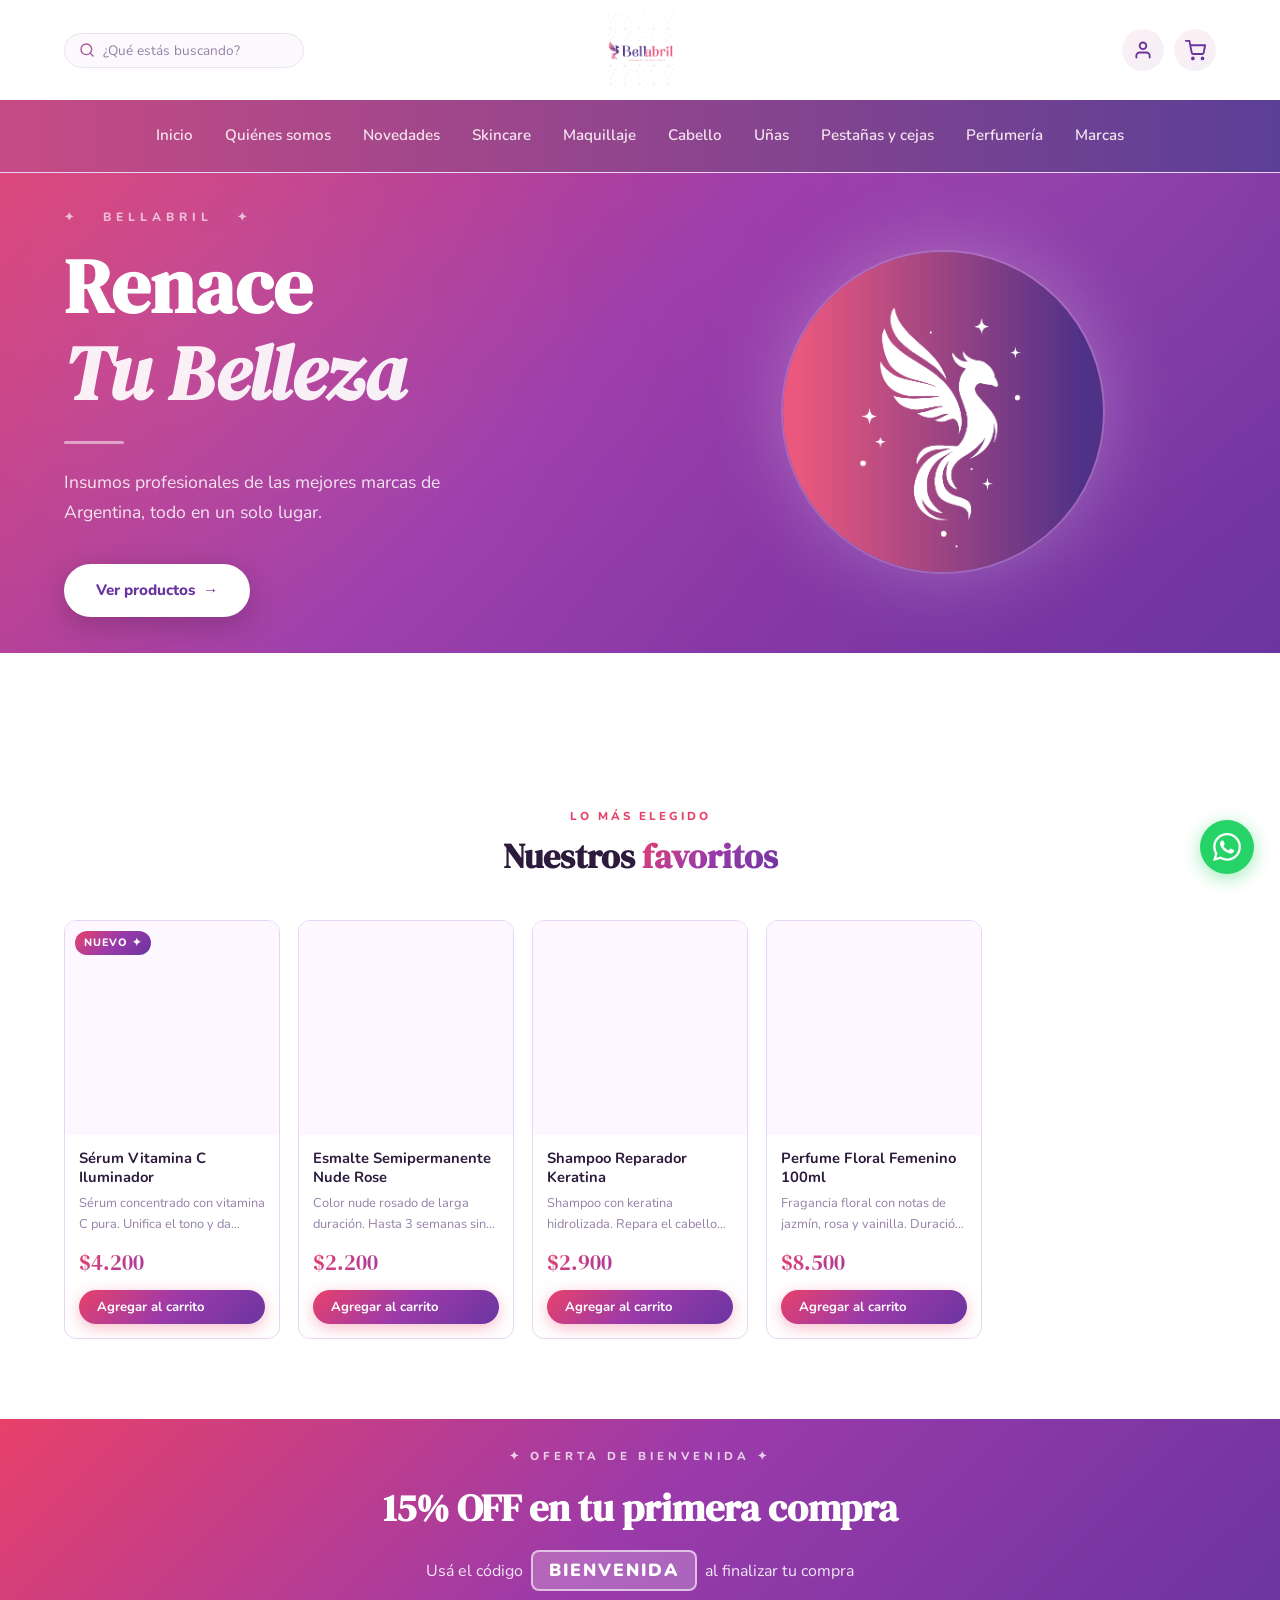
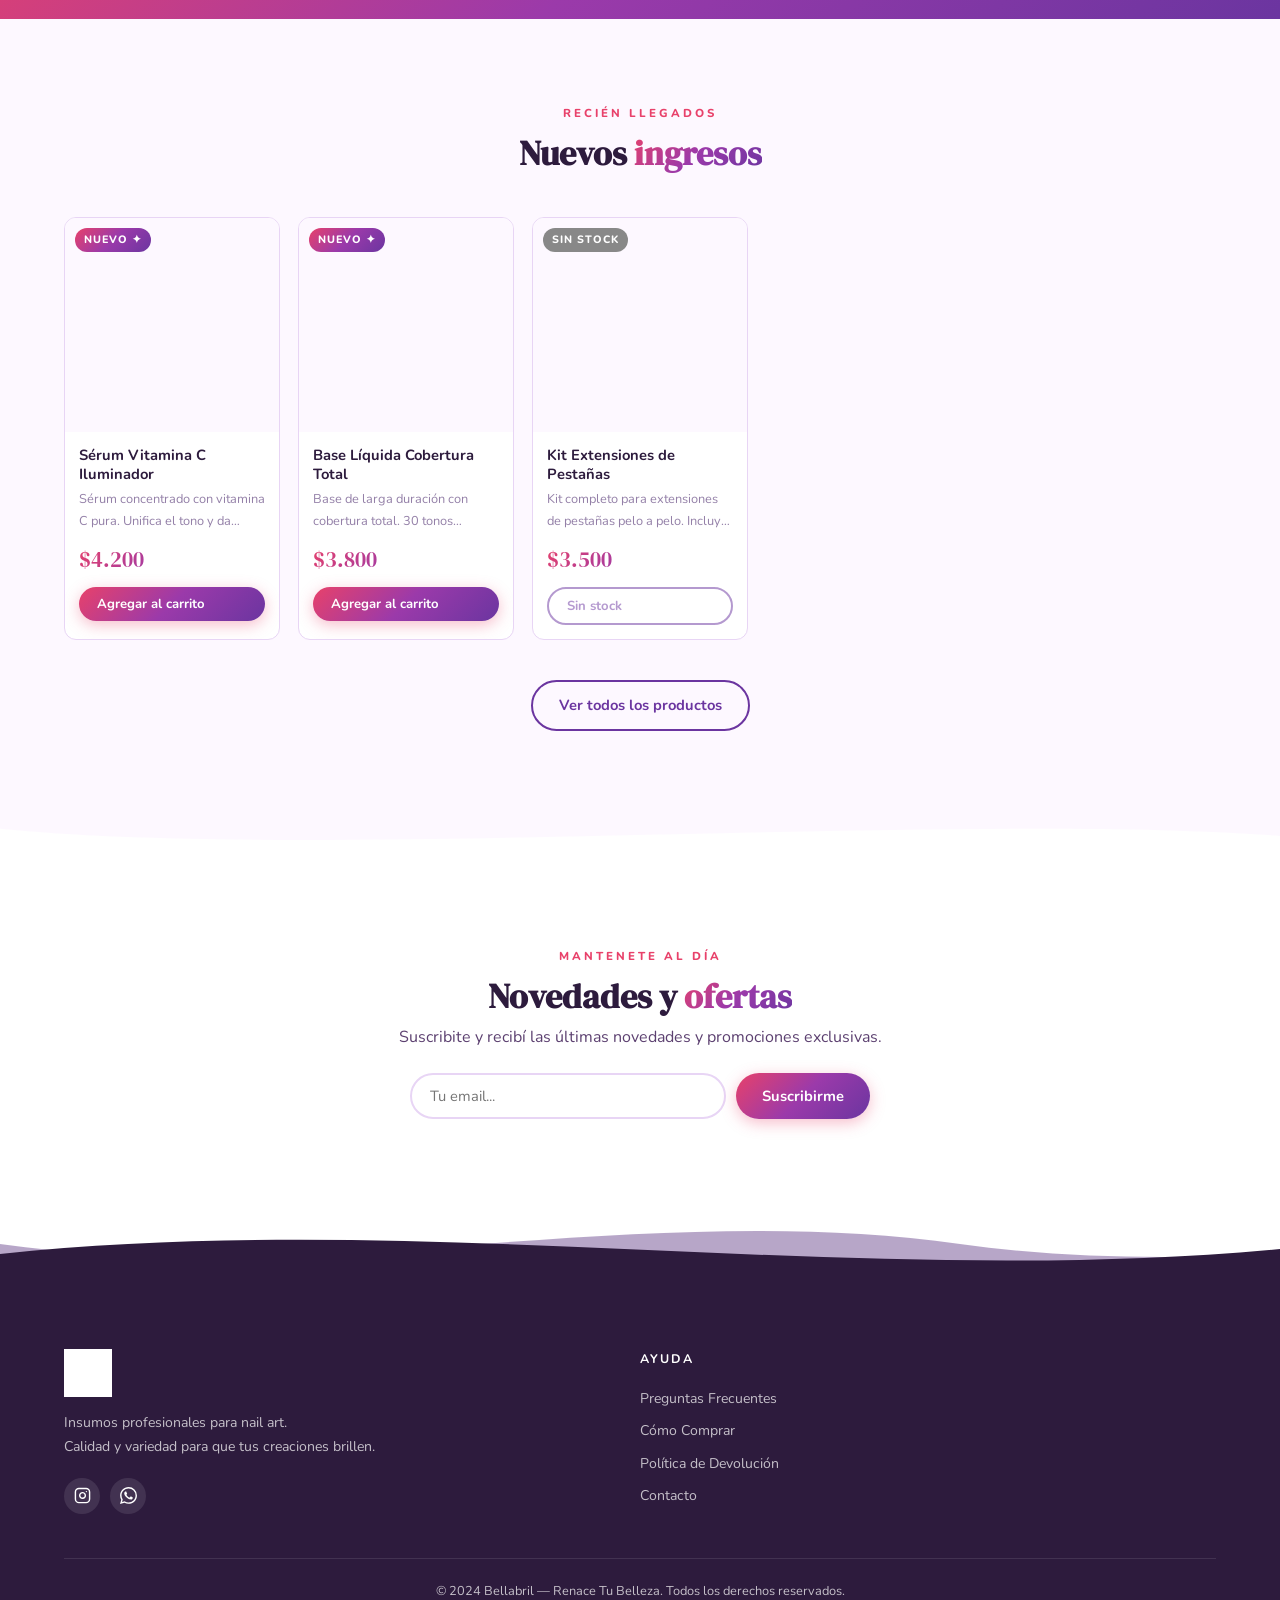
==== index.html @ c05c8511 "primera version" ====
﻿<!DOCTYPE html>
<html lang="es">
<head>
  <meta charset="UTF-8">
  <meta name="viewport" content="width=device-width, initial-scale=1.0">
  <title>Bellabril — Renace Tu Belleza</title>
  <meta name="description" content="Tienda online de insumos profesionales para uñas. Esmaltes, geles, acrílicos, decoración y más. Bellabril — Renace Tu Belleza.">
  <link rel="icon" href="assets/logo-icon.png" type="image/png">
  <link rel="stylesheet" href="css/styles.css">
  <style>
    /* ── Wave dividers ────────────────────────────────── */
    .wave-sep {
      position: relative;
      line-height: 0;
      overflow: hidden;
      margin-bottom: -2px;  /* cierra el micro-gap entre sección y onda */
    }
    .wave-sep svg { display: block; width: 100%; height: auto; }

    /* Onda doble animada (Newsletter → Footer) */
    .wave-anim-wrap {
      position: relative;
      height: 90px;
      overflow: hidden;
      background: #ffffff;  /* color de la sección que viene ANTES */
    }
    .wave-anim-layer {
      position: absolute;
      bottom: 0;
      width: 200%;          /* el doble de ancho para poder desplazarla */
      height: 100%;
    }
    .wave-anim-layer svg { width: 100%; height: 100%; }

    /* Capa trasera: más clara, se mueve más lento */
    .wave-anim-layer--back {
      animation: waveDrift 9s linear infinite;
      opacity: 0.4;
    }
    /* Capa delantera: opaca, se mueve más rápido */
    .wave-anim-layer--front {
      animation: waveDrift 6s linear infinite reverse;
    }

    @keyframes waveDrift {
      from { transform: translateX(0); }
      to   { transform: translateX(-50%); }
    }

    /* Responsive: ondas más bajas en mobile */
    @media (max-width: 600px) {
      .wave-sep svg { height: 48px; }
      .wave-anim-wrap { height: 60px; }
    }
  </style>
</head>
<body>

<!-- ═══════════════ HEADER ═══════════════ -->
<header class="header" id="header">
  <div class="container">
    <div class="header__main">
      <div class="header-search">
        <svg width="16" height="16" viewBox="0 0 24 24" fill="none" stroke="currentColor" stroke-width="2" stroke-linecap="round" stroke-linejoin="round"><circle cx="11" cy="11" r="8"/><line x1="21" y1="21" x2="16.65" y2="16.65"/></svg>
        <input type="search" placeholder="¿Qué estás buscando?" id="searchInput" autocomplete="off">
      </div>
      <a href="index.html" class="logo">
        <img src="assets/logo.png" alt="Bellabril">
      </a>
      <div class="header__actions">
        <div id="userBtn"></div>
        <a href="carrito.html" class="cart-btn" aria-label="Ver carrito">
          <svg width="21" height="21" viewBox="0 0 24 24" fill="none" stroke="currentColor" stroke-width="2.2" stroke-linecap="round" stroke-linejoin="round">
            <circle cx="9" cy="21" r="1"/><circle cx="20" cy="21" r="1"/>
            <path d="M1 1h4l2.68 13.39a2 2 0 0 0 2 1.61h9.72a2 2 0 0 0 2-1.61L23 6H6"/>
          </svg>
          <span class="cart-count" id="cartCount">0</span>
        </a>
        <button class="menu-toggle" id="menuToggle" aria-label="Abrir menú" aria-expanded="false">
          <span></span><span></span><span></span>
        </button>
      </div>
    </div>
  </div>
  <div class="cats-bar">
<div class="cats-bar__inner" id="navItems">
      <a href="index.html"                    class="cat-link">Inicio</a>
      <a href="nosotros.html"                 class="cat-link">Quiénes somos</a>
      <a href="productos.html?cat=novedades"  class="cat-link">Novedades</a>
      <a href="productos.html?cat=skincare"   class="cat-link">Skincare</a>
      <a href="productos.html?cat=maquillaje" class="cat-link">Maquillaje</a>
      <a href="productos.html?cat=cabello"    class="cat-link">Cabello</a>
      <a href="productos.html?cat=unas"       class="cat-link">Uñas</a>
      <a href="productos.html?cat=pestanas"   class="cat-link">Pestañas y cejas</a>
      <a href="productos.html?cat=perfumeria" class="cat-link">Perfumería</a>
      <a href="marcas.html"                   class="cat-link">Marcas</a>
    </div>
  </div>
</header>

<!-- ═══════════════ HERO ═══════════════ -->
<section class="hero" style="padding-top:calc(var(--header-h) + var(--cats-h));min-height:50vh">
  <div class="hero__overlay"></div>
  <div class="hero__sparkles" id="sparkles"></div>
  <div class="container" style="position:relative;z-index:1;display:grid;grid-template-columns:1fr 1fr;gap:60px;align-items:center;padding-top:36px;padding-bottom:36px">
    <div>
      <p style="font-size:0.75rem;font-weight:800;letter-spacing:5px;text-transform:uppercase;color:rgba(255,255,255,0.65);margin-bottom:18px">✦ &nbsp; Bellabril &nbsp; ✦</p>
      <h1 style="font-family:'DM Serif Display',serif;font-size:clamp(3rem,6vw,5rem);line-height:1.05;color:white;margin-bottom:6px">Renace</h1>
      <h1 style="font-family:'DM Serif Display',serif;font-size:clamp(3rem,6vw,5rem);line-height:1.05;color:white;font-style:italic;margin-bottom:28px;opacity:0.92">Tu Belleza</h1>
      <div style="width:60px;height:3px;background:rgba(255,255,255,0.5);border-radius:2px;margin-bottom:24px"></div>
      <p style="font-size:1.1rem;color:rgba(255,255,255,0.85);line-height:1.7;max-width:400px;margin-bottom:36px">Insumos profesionales de las mejores marcas de Argentina, todo en un solo lugar.</p>
      <a href="productos.html" style="display:inline-flex;align-items:center;gap:10px;padding:14px 32px;border-radius:50px;background:white;color:#6B35A0;font-weight:800;font-size:0.95rem;font-family:'Nunito',sans-serif;box-shadow:0 8px 30px rgba(0,0,0,0.2);transition:all 0.3s ease" onmouseover="this.style.transform='translateY(-3px)';this.style.boxShadow='0 12px 40px rgba(0,0,0,0.3)'" onmouseout="this.style.transform='';this.style.boxShadow='0 8px 30px rgba(0,0,0,0.2)'">Ver productos &nbsp;→</a>
    </div>
    <div style="display:flex;justify-content:center;align-items:center">
      <div style="width:320px;height:320px;border-radius:50%;overflow:hidden;box-shadow:0 0 80px rgba(255,255,255,0.25),0 0 0 2px rgba(255,255,255,0.15);animation:floatBird 4s ease-in-out infinite;flex-shrink:0">
        <img src="assets/logo-icon.png" alt="Bellabril" style="width:100%;height:100%;object-fit:cover">
      </div>
    </div>
  </div>
</section>

<!-- ONDA 1: Hero (gradient) → Favoritos (blanco) -->
<div class="wave-sep" aria-hidden="true">
  <svg viewBox="0 0 1440 80" xmlns="http://www.w3.org/2000/svg" preserveAspectRatio="none">
    <defs>
      <!-- el fondo del hero tiene el gradiente de la marca, así la onda "nace" de él -->
    </defs>
    <path d="M0,48 C120,80 240,16 360,48 C480,80 600,16 720,48 C840,80 960,16 1080,48 C1200,80 1320,16 1440,48 L1440,80 L0,80 Z" fill="#ffffff"/>
  </svg>
</div>

<!-- ═══════════════ FAVORITOS ═══════════════ -->
<section class="products-section">
  <div class="container">
    <div class="section-header reveal">
      <span class="section-label">Lo más elegido</span>
      <h2 class="section-title">Nuestros <span>favoritos</span></h2>
    </div>
    <div class="products-grid" id="destacadosGrid"></div>
  </div>
</section>

<!-- ═══════════════ BANNER PROMOCIÓN ═══════════════ -->
<section id="promoBanner" style="background:var(--gradient);padding:28px 0;text-align:center">
  <div class="container">
    <p style="color:rgba(255,255,255,0.75);font-size:0.72rem;font-weight:800;letter-spacing:4px;text-transform:uppercase;margin-bottom:10px">✦ OFERTA DE BIENVENIDA ✦</p>
    <p style="color:white;font-family:'DM Serif Display',serif;font-size:clamp(1.6rem,4vw,2.4rem);font-weight:700;margin-bottom:10px">15% OFF en tu primera compra</p>
    <p style="color:rgba(255,255,255,0.88);font-size:1rem;margin-bottom:0">
      Usá el código&nbsp;
      <span style="display:inline-block;background:rgba(255,255,255,0.22);border:2px solid rgba(255,255,255,0.6);border-radius:8px;padding:4px 16px;font-weight:900;font-size:1.1rem;letter-spacing:2px;color:white">BIENVENIDA</span>
      &nbsp;al finalizar tu compra
    </p>
  </div>
</section>

<!-- ═══════════════ NUEVOS INGRESOS ═══════════════ -->
<section class="products-section products-section--alt">
  <div class="container">
    <div class="section-header reveal">
      <span class="section-label">Recién llegados</span>
      <h2 class="section-title">Nuevos <span>ingresos</span></h2>
    </div>
    <div class="products-grid" id="nuevosGrid"></div>
    <div style="text-align:center;margin-top:40px" class="reveal">
      <a href="productos.html" class="btn btn-outline">Ver todos los productos</a>
    </div>
  </div>
</section>

<!-- ONDA 4 (simple): Nuevos ingresos (bg-light) → Newsletter (blanco) -->
<div class="wave-sep" aria-hidden="true" style="background:#FDF8FF">
  <svg viewBox="0 0 1440 60" xmlns="http://www.w3.org/2000/svg" preserveAspectRatio="none">
    <path d="M0,20 C360,56 1080,0 1440,28 L1440,60 L0,60 Z" fill="#ffffff"/>
  </svg>
</div>

<!-- ═══════════════ NEWSLETTER ═══════════════ -->
<section class="newsletter-section">
  <div class="container reveal">
    <span class="section-label">Mantenete al día</span>
    <h2 class="section-title" style="margin-bottom:8px">Novedades y <span>ofertas</span></h2>
    <p style="color:var(--text-medium)">Suscribite y recibí las últimas novedades y promociones exclusivas.</p>
    <form class="newsletter-form" onsubmit="onNewsletter(event)">
      <input type="email" placeholder="Tu email..." required>
      <button type="submit" class="btn btn-primary">Suscribirme</button>
    </form>
  </div>
</section>

<!-- ONDA 5: Newsletter (blanco) → Footer (oscuro #2D1B3D) — doble capa animada -->
<div class="wave-anim-wrap" aria-hidden="true">
  <!-- Capa trasera: color más claro, más lenta -->
  <div class="wave-anim-layer wave-anim-layer--back">
    <svg viewBox="0 0 1440 90" xmlns="http://www.w3.org/2000/svg" preserveAspectRatio="none">
      <path d="M0,45 C180,90 360,0 540,45 C720,90 900,0 1080,45 C1260,90 1440,0 1440,45 L1440,90 L0,90 Z" fill="#4E2478"/>
    </svg>
  </div>
  <!-- Capa delantera: color final del footer, más rápida -->
  <div class="wave-anim-layer wave-anim-layer--front">
    <svg viewBox="0 0 1440 90" xmlns="http://www.w3.org/2000/svg" preserveAspectRatio="none">
      <path d="M0,55 C240,10 480,90 720,50 C960,10 1200,80 1440,45 L1440,90 L0,90 Z" fill="#2D1B3D"/>
    </svg>
  </div>
</div>

<!-- ═══════════════ FOOTER ═══════════════ -->
<footer class="footer">
  <div class="container">
    <div class="footer__grid">
      <div>
        <div class="footer__logo"><img src="assets/logo-icon.png" style="height:48px;width:auto"></div>
        <p class="footer__tagline">Insumos profesionales para nail art.<br>Calidad y variedad para que tus creaciones brillen.</p>
        <div class="footer__socials">
          <a href="https://www.instagram.com/bellabril.ba" class="social-btn" aria-label="Instagram" target="_blank" rel="noopener">
            <svg width="17" height="17" viewBox="0 0 24 24" fill="none" stroke="currentColor" stroke-width="2" stroke-linecap="round" stroke-linejoin="round">
              <rect x="2" y="2" width="20" height="20" rx="5"/><path d="M16 11.37A4 4 0 1 1 12.63 8 4 4 0 0 1 16 11.37z"/><line x1="17.5" y1="6.5" x2="17.51" y2="6.5"/>
            </svg>
          </a>
          <!-- REVISAR: reemplazá 54XXXXXXXXXX con el número de WhatsApp -->
          <a href="https://wa.me/5491126971330" class="social-btn" aria-label="WhatsApp" target="_blank" rel="noopener">
            <svg width="17" height="17" viewBox="0 0 24 24" fill="currentColor">
              <path d="M17.472 14.382c-.297-.149-1.758-.867-2.03-.967-.273-.099-.471-.148-.67.15-.197.297-.767.966-.94 1.164-.173.199-.347.223-.644.075-.297-.15-1.255-.463-2.39-1.475-.883-.788-1.48-1.761-1.653-2.059-.173-.297-.018-.458.13-.606.134-.133.298-.347.446-.52.149-.174.198-.298.298-.497.099-.198.05-.371-.025-.52-.075-.149-.669-1.612-.916-2.207-.242-.579-.487-.5-.669-.51-.173-.008-.371-.01-.57-.01-.198 0-.52.074-.792.372-.272.297-1.04 1.016-1.04 2.479 0 1.462 1.065 2.875 1.213 3.074.149.198 2.096 3.2 5.077 4.487.709.306 1.262.489 1.694.625.712.227 1.36.195 1.871.118.571-.085 1.758-.719 2.006-1.413.248-.694.248-1.289.173-1.413-.074-.124-.272-.198-.57-.347m-5.421 7.403h-.004a9.87 9.87 0 0 1-5.031-1.378l-.361-.214-3.741.982.998-3.648-.235-.374a9.86 9.86 0 0 1-1.51-5.26c.001-5.45 4.436-9.884 9.888-9.884 2.64 0 5.122 1.03 6.988 2.898a9.825 9.825 0 0 1 2.893 6.994c-.003 5.45-4.437 9.884-9.885 9.884m8.413-18.297A11.815 11.815 0 0 0 12.05 0C5.495 0 .16 5.335.157 11.892c0 2.096.547 4.142 1.588 5.945L.057 24l6.305-1.654a11.882 11.882 0 0 0 5.683 1.448h.005c6.554 0 11.89-5.335 11.893-11.893a11.821 11.821 0 0 0-3.48-8.413z"/>
            </svg>
          </a>
        </div>
      </div>
      <div>
        <p class="footer__title">Ayuda</p>
        <div class="footer__links">
          <a href="#" class="footer__link">Preguntas Frecuentes</a>
          <a href="#" class="footer__link">Cómo Comprar</a>
          <a href="#" class="footer__link">Política de Devolución</a>
          <a href="contacto.html" class="footer__link">Contacto</a>
        </div>
      </div></div>
    <div class="footer__bottom">
      <p>© 2024 Bellabril — Renace Tu Belleza. Todos los derechos reservados.</p>
    </div>
  </div>
</footer>

<!-- WhatsApp flotante -->
<!-- REVISAR: reemplazá 54XXXXXXXXXX con el número de la dueña -->
<a href="https://wa.me/5491126971330" class="wa-float" target="_blank" rel="noopener" aria-label="Contactar por WhatsApp">
  <svg width="28" height="28" viewBox="0 0 24 24" fill="white">
    <path d="M17.472 14.382c-.297-.149-1.758-.867-2.03-.967-.273-.099-.471-.148-.67.15-.197.297-.767.966-.94 1.164-.173.199-.347.223-.644.075-.297-.15-1.255-.463-2.39-1.475-.883-.788-1.48-1.761-1.653-2.059-.173-.297-.018-.458.13-.606.134-.133.298-.347.446-.52.149-.174.198-.298.298-.497.099-.198.05-.371-.025-.52-.075-.149-.669-1.612-.916-2.207-.242-.579-.487-.5-.669-.51-.173-.008-.371-.01-.57-.01-.198 0-.52.074-.792.372-.272.297-1.04 1.016-1.04 2.479 0 1.462 1.065 2.875 1.213 3.074.149.198 2.096 3.2 5.077 4.487.709.306 1.262.489 1.694.625.712.227 1.36.195 1.871.118.571-.085 1.758-.719 2.006-1.413.248-.694.248-1.289.173-1.413-.074-.124-.272-.198-.57-.347m-5.421 7.403h-.004a9.87 9.87 0 0 1-5.031-1.378l-.361-.214-3.741.982.998-3.648-.235-.374a9.86 9.86 0 0 1-1.51-5.26c.001-5.45 4.436-9.884 9.888-9.884 2.64 0 5.122 1.03 6.988 2.898a9.825 9.825 0 0 1 2.893 6.994c-.003 5.45-4.437 9.884-9.885 9.884m8.413-18.297A11.815 11.815 0 0 0 12.05 0C5.495 0 .16 5.335.157 11.892c0 2.096.547 4.142 1.588 5.945L.057 24l6.305-1.654a11.882 11.882 0 0 0 5.683 1.448h.005c6.554 0 11.89-5.335 11.893-11.893a11.821 11.821 0 0 0-3.48-8.413z"/>
  </svg>
</a>

<div id="toast" class="toast"></div>

<script src="js/auth.js"></script>
<script src="js/cart.js"></script>
<script src="js/products.js"></script>
<script src="js/coupon.js"></script>
<script src="js/main.js"></script>
<script>
  document.addEventListener('DOMContentLoaded', () => {
    renderDestacados('destacadosGrid');
    renderNuevos('nuevosGrid');
    Coupon.loadBanner();
  });
  function onNewsletter(e) {
    e.preventDefault();
    Cart.showToast('✨ ¡Gracias por suscribirte!');
    e.target.reset();
  }
</script>
</body>
</html>
---- css/styles.css ----
/* ============================================================
   BELLABRIL — Estilos Globales
   Pink: #E8416A | Purple: #6B35A0
   Fonts: DM Serif Display + Nunito
   ============================================================ */

@import url('https://fonts.googleapis.com/css2?family=Anton&family=DM+Serif+Display:ital@0;1&family=Nunito:wght@300;400;600;700;800&display=swap');

:root {
  --pink:          #E8416A;
  --pink-dark:     #C72D55;
  --pink-light:    #F5A8BC;
  --purple:        #6B35A0;
  --purple-dark:   #4E2478;
  --purple-light:  #9B6AC7;
  --gradient:      linear-gradient(135deg, #E8416A 0%, #9B3AAA 50%, #6B35A0 100%);
  --gradient-light:linear-gradient(135deg, rgba(232,65,106,0.08) 0%, rgba(107,53,160,0.08) 100%);
  --bg:            #FFFFFF;
  --bg-light:      #FDF8FF;
  --text:          #2D1B3D;
  --text-medium:   #5C4070;
  --text-light:    #9480A8;
  --border:        #E8D5F5;
  --shadow:        0 4px 20px rgba(107,53,160,0.12);
  --shadow-hover:  0 8px 30px rgba(107,53,160,0.22);
  --radius:        12px;
  --radius-sm:     8px;
  --radius-pill:   50px;
  --transition:    0.3s ease;
  --header-h:      100px;
  --cats-h:        72px;
}

*, *::before, *::after { box-sizing: border-box; margin: 0; padding: 0; }
html  { scroll-behavior: smooth; }
body  { font-family: 'Nunito', sans-serif; background: var(--bg); color: var(--text); line-height: 1.65; overflow-x: hidden; }
img   { max-width: 100%; height: auto; display: block; }
a     { text-decoration: none; color: inherit; }
ul    { list-style: none; }

.container { width: 100%; max-width: 1200px; margin: 0 auto; padding: 0 24px; }

/* ── HEADER ─────────────────────────────────── */
.header {
  position: fixed; top: 0; left: 0; right: 0; z-index: 1000;
  background: var(--bg);
  border-bottom: 1px solid var(--border);
  transition: box-shadow var(--transition), transform 0.35s ease;
}
.header.scrolled { box-shadow: 0 2px 20px rgba(107,53,160,0.15); }
.header.hidden { transform: translateY(-100%); }

.header__main {
  display: grid;
  grid-template-columns: 1fr auto 1fr;
  align-items: center;
  height: var(--header-h);
  gap: 16px;
}
/* Search bar */
.header-search {
  display: flex; align-items: center; gap: 8px;
  border: 1px solid #ECE3EF; border-radius: 22px;
  padding: 7px 14px; background: #FBF9FC;
  transition: border-color var(--transition); max-width: 240px; width: 100%;
}
.header-search:focus-within { border-color: #A6529C; }
.header-search input {
  border: none; background: none; outline: none; width: 100%;
  font-family: 'Nunito', sans-serif; font-size: 0.85rem; color: #4A3B55;
}
.header-search input::placeholder { color: var(--text-light); }
.header-search svg { color: #A6529C; flex-shrink: 0; }

.logo img { height: 75px; width: auto; }

.nav { display: flex; gap: 28px; }
.nav__link {
  font-weight: 700; font-size: 0.88rem; color: var(--text-medium);
  transition: color var(--transition); position: relative;
}
.nav__link::after {
  content: ''; position: absolute; bottom: -4px; left: 0; right: 0;
  height: 2px; background: var(--gradient);
  transform: scaleX(0); transition: transform var(--transition); border-radius: 2px;
}
.nav__link:hover, .nav__link.active { color: var(--purple); }
.nav__link:hover::after, .nav__link.active::after { transform: scaleX(1); }

.header__actions { display: flex; align-items: center; gap: 10px; justify-content: flex-end; }

.user-icon-btn {
  display: flex; align-items: center; justify-content: center;
  width: 42px; height: 42px; border-radius: 50%;
  background: var(--gradient-light); color: var(--purple);
  transition: all var(--transition);
}
.user-icon-btn:hover { background: var(--gradient); color: white; transform: scale(1.05); }

.cart-btn {
  position: relative; display: flex; align-items: center; justify-content: center;
  width: 42px; height: 42px; border-radius: 50%;
  background: var(--gradient-light); color: var(--purple);
  transition: all var(--transition);
}
.cart-btn:hover { background: var(--gradient); color: white; transform: scale(1.05); }

.cart-count {
  position: absolute; top: -2px; right: -2px;
  background: var(--pink); color: white;
  font-size: 0.6rem; font-weight: 800;
  width: 17px; height: 17px; border-radius: 50%;
  display: none; align-items: center; justify-content: center;
  border: 2px solid white;
}
.cart-count.visible { display: flex; }

.menu-toggle {
  display: none; flex-direction: column; gap: 5px;
  background: none; border: none; cursor: pointer; padding: 4px;
}
.menu-toggle span {
  display: block; width: 22px; height: 2px;
  background: var(--text); border-radius: 2px; transition: all var(--transition);
}

/* Categories bar */
.cats-bar {
  background: linear-gradient(90deg, #C64B85, #5B3F96);
  display: flex; align-items: center;
}
.nav-arrow {
  flex: 0 0 auto; background: transparent; border: none;
  color: white; font-size: 20px; cursor: pointer;
  padding: 0 8px; height: var(--cats-h);
  display: flex; align-items: center; justify-content: center;
  opacity: 0.85; transition: opacity 0.2s; line-height: 1;
}
.nav-arrow:hover { opacity: 1; }
.cats-bar__inner {
  flex: 1 1 auto; display: flex; height: var(--cats-h); align-items: center;
  gap: 0; overflow-x: auto; white-space: nowrap; justify-content: center;
  scrollbar-width: none; scroll-behavior: smooth; padding: 0;
}
.cats-bar__inner::-webkit-scrollbar { display: none; }
.cat-link {
  font-size: 0.95rem; font-weight: 600; color: #F5E4EE;
  padding: 0 16px; height: 100%; display: flex; align-items: center; white-space: nowrap;
  transition: color var(--transition), transform var(--transition); flex-shrink: 0;
}
.cat-link { transition: color var(--transition), transform var(--transition), font-size var(--transition); }
.cat-link:hover, .cat-link.active { color: white; font-weight: 700; transform: scale(1.12); font-size: 0.88rem; }

/* Spacer for fixed header */
.header-spacer { height: calc(var(--header-h) + var(--cats-h)); }

/* ── BUTTONS ─────────────────────────────────── */
.btn {
  display: inline-flex; align-items: center; gap: 7px;
  padding: 11px 26px; border-radius: var(--radius-pill);
  font-family: 'Nunito', sans-serif; font-weight: 700; font-size: 0.92rem;
  border: none; cursor: pointer; transition: all var(--transition); white-space: nowrap;
}
.btn-primary {
  background: var(--gradient); color: white;
  box-shadow: 0 4px 15px rgba(232,65,106,0.35);
}
.btn-primary:hover { transform: translateY(-2px); box-shadow: 0 6px 20px rgba(232,65,106,0.5); color: white; }
.btn-outline { background: transparent; color: var(--purple); border: 2px solid var(--purple); }
.btn-outline:hover { background: var(--purple); color: white; transform: translateY(-2px); }
.btn-ghost { background: rgba(255,255,255,0.18); color: white; border: 2px solid rgba(255,255,255,0.45); backdrop-filter: blur(10px); }
.btn-ghost:hover { background: rgba(255,255,255,0.32); transform: translateY(-2px); }
.btn-sm { padding: 8px 18px; font-size: 0.82rem; }
.btn-full { width: 100%; justify-content: center; }
.btn:disabled { opacity: 0.5; cursor: not-allowed; transform: none !important; }

/* ── SECTION HEADER ──────────────────────────── */
.section-header { text-align: center; margin-bottom: 44px; }
.section-label {
  display: inline-block; font-size: 0.72rem; font-weight: 800;
  letter-spacing: 3px; text-transform: uppercase; color: var(--pink); margin-bottom: 10px;
}
.section-title { font-family: 'DM Serif Display', serif; font-size: 2.1rem; color: var(--text); line-height: 1.2; }
.section-title span {
  background: var(--gradient);
  -webkit-background-clip: text; -webkit-text-fill-color: transparent; background-clip: text;
}

/* ── PRODUCT CARD ────────────────────────────── */
.product-card {
  background: var(--bg); border-radius: var(--radius); border: 1px solid var(--border);
  overflow: hidden; transition: all var(--transition); position: relative;
}
.product-card:hover { transform: translateY(-6px); box-shadow: var(--shadow-hover); border-color: var(--purple-light); }

.product-card__image {
  aspect-ratio: 1; overflow: hidden; background: var(--bg-light); position: relative;
}
.product-card__image img {
  width: 100%; height: 100%; object-fit: cover; transition: transform 0.5s ease;
}
.product-card:hover .product-card__image img { transform: scale(1.08); }

.product-card__badge {
  position: absolute; top: 10px; left: 10px;
  padding: 3px 9px; border-radius: var(--radius-pill);
  font-size: 0.67rem; font-weight: 800; text-transform: uppercase; letter-spacing: 1px;
}
.badge-nuevo  { background: var(--gradient); color: white; }
.badge-agotado { background: #888; color: white; }

.product-card__body { padding: 14px; }
.product-card__name {
  font-weight: 700; font-size: 0.92rem; color: var(--text); margin-bottom: 5px; line-height: 1.3;
  display: -webkit-box; -webkit-line-clamp: 2; -webkit-box-orient: vertical; overflow: hidden;
}
.product-card__desc {
  font-size: 0.8rem; color: var(--text-light); margin-bottom: 10px;
  display: -webkit-box; -webkit-line-clamp: 2; -webkit-box-orient: vertical; overflow: hidden;
}
.product-card__price {
  font-family: 'DM Serif Display', serif; font-size: 1.35rem;
  background: var(--gradient);
  -webkit-background-clip: text; -webkit-text-fill-color: transparent; background-clip: text;
  margin-bottom: 10px;
}
.product-card__add { width: 100%; }

/* ── PRODUCTS GRID ───────────────────────────── */
.products-grid { display: grid; grid-template-columns: repeat(auto-fill, minmax(210px, 1fr)); gap: 18px; }

/* ── HERO ────────────────────────────────────── */
.hero {
  min-height: 86vh; display: flex; align-items: center;
  position: relative; overflow: hidden; background: var(--gradient);
}
.hero__overlay {
  position: absolute; inset: 0;
  background: radial-gradient(circle at 15% 50%, rgba(255,255,255,0.07) 0%, transparent 55%),
              radial-gradient(circle at 82% 18%, rgba(255,255,255,0.05) 0%, transparent 40%);
}
.hero__sparkles { position: absolute; inset: 0; pointer-events: none; }
.sparkle {
  position: absolute; background: white; opacity: 0;
  clip-path: polygon(50% 0%,61% 35%,98% 35%,68% 57%,79% 91%,50% 70%,21% 91%,32% 57%,2% 35%,39% 35%);
  animation: twinkle var(--dur,3s) ease-in-out infinite var(--delay,0s);
}
@keyframes twinkle { 0%,100%{opacity:0;transform:scale(0.4)} 50%{opacity:0.9;transform:scale(1)} }

.hero__content { position: relative; z-index: 1; color: white; max-width: 580px; }
.hero__eyebrow { font-size: 0.78rem; font-weight: 800; letter-spacing: 4px; text-transform: uppercase; opacity: 0.82; margin-bottom: 14px; }
.hero__title { font-family: 'DM Serif Display', serif; font-size: clamp(2.4rem,5vw,3.8rem); line-height: 1.08; margin-bottom: 16px; }
.hero__subtitle { font-size: 1.05rem; opacity: 0.88; margin-bottom: 34px; max-width: 440px; }
.hero__actions { display: flex; gap: 14px; flex-wrap: wrap; }
.hero__phoenix {
  position: absolute; right: -2%; top: 50%; transform: translateY(-50%);
  width: 42%; max-width: 460px; opacity: 0.12; filter: brightness(0) invert(1);
  pointer-events: none;
}

/* ── CATEGORIES GRID ─────────────────────────── */
.cats-section { padding: 80px 0; background: var(--bg-light); }
.cats-grid { display: grid; grid-template-columns: repeat(auto-fill,minmax(130px,1fr)); gap: 14px; }
.cat-card {
  background: var(--bg); border: 1px solid var(--border); border-radius: var(--radius);
  padding: 22px 14px; text-align: center; transition: all var(--transition); cursor: pointer;
}
.cat-card:hover { border-color: var(--pink); box-shadow: var(--shadow); transform: translateY(-4px); }
.cat-card__icon { font-size: 2rem; margin-bottom: 7px; }
.cat-card__name { font-weight: 700; font-size: 0.82rem; color: var(--text-medium); }

/* ── PRODUCTS SECTION ────────────────────────── */
.products-section { padding: 80px 0; }
.products-section--alt { background: var(--bg-light); }

/* ── STATS ───────────────────────────────────── */
.stats-section { padding: 60px 0; background: var(--gradient); color: white; text-align: center; }
.stats-grid { display: grid; grid-template-columns: repeat(auto-fit,minmax(140px,1fr)); gap: 28px; }
.stat__number { font-family: 'DM Serif Display', serif; font-size: 2.8rem; margin-bottom: 4px; }
.stat__label { font-size: 0.88rem; opacity: 0.82; font-weight: 600; }

/* ── NEWSLETTER ──────────────────────────────── */
.newsletter-section { padding: 80px 0; background: var(--bg); text-align: center; }
.newsletter-form { display: flex; gap: 10px; max-width: 460px; margin: 22px auto 0; flex-wrap: wrap; }
.newsletter-form input {
  flex: 1; min-width: 200px; padding: 11px 18px;
  border: 2px solid var(--border); border-radius: var(--radius-pill);
  font-family: 'Nunito', sans-serif; font-size: 0.92rem; outline: none;
  transition: border-color var(--transition);
}
.newsletter-form input:focus { border-color: var(--purple); }

/* ── FOOTER ──────────────────────────────────── */
.footer { background: var(--text); color: rgba(255,255,255,0.72); padding: 60px 0 22px; }
.footer__grid { display: grid; grid-template-columns: 2fr 1fr 1fr; gap: 44px; margin-bottom: 44px; }
.footer__logo img { height: 38px; filter: brightness(0) invert(1); margin-bottom: 14px; }
.footer__tagline { font-size: 0.88rem; line-height: 1.75; }
.footer__title { color: white; font-weight: 700; font-size: 0.78rem; letter-spacing: 2px; text-transform: uppercase; margin-bottom: 18px; }
.footer__links { display: flex; flex-direction: column; gap: 9px; }
.footer__link { font-size: 0.88rem; transition: color var(--transition); }
.footer__link:hover { color: var(--pink-light); }
.footer__socials { display: flex; gap: 10px; margin-top: 18px; }
.social-btn {
  width: 36px; height: 36px; border-radius: 50%;
  background: rgba(255,255,255,0.1); display: flex; align-items: center; justify-content: center;
  transition: all var(--transition); color: white;
}
.social-btn:hover { background: var(--gradient); transform: translateY(-3px); }
.footer__bottom { border-top: 1px solid rgba(255,255,255,0.1); padding-top: 22px; text-align: center; font-size: 0.8rem; }

@keyframes floatBird {
  0%,100% { transform: translateY(0px) rotate(-2deg); }
  50%      { transform: translateY(-18px) rotate(2deg); }
}

/* ── WAVE DIVIDERS ───────────────────────────── */
.wave-sep { position:relative; line-height:0; overflow:hidden; margin-bottom:-2px; }
.wave-sep svg { display:block; width:100%; height:auto; }

.wave-anim-wrap { position:relative; height:90px; overflow:hidden; background:#ffffff; }
.wave-anim-layer { position:absolute; bottom:0; width:200%; height:100%; }
.wave-anim-layer svg { width:100%; height:100%; }
.wave-anim-layer--back  { animation:waveDrift 9s linear infinite; opacity:0.4; }
.wave-anim-layer--front { animation:waveDrift 6s linear infinite reverse; }
@keyframes waveDrift { from{transform:translateX(0)} to{transform:translateX(-50%)} }
@media (max-width:600px) {
  .wave-sep svg { height:48px; }
  .wave-anim-wrap { height:60px; }
}

/* ── WHATSAPP FLOAT ──────────────────────────── */
.wa-float {
  position: fixed; bottom: 26px; right: 26px; z-index: 999;
  width: 54px; height: 54px; background: #25D366; border-radius: 50%;
  display: flex; align-items: center; justify-content: center;
  box-shadow: 0 4px 18px rgba(37,211,102,0.45); transition: all var(--transition);
  animation: waRing 3s ease-in-out infinite;
}
.wa-float:hover { transform: scale(1.12); }
@keyframes waRing {
  0%,100%{box-shadow:0 4px 18px rgba(37,211,102,0.45)}
  50%{box-shadow:0 4px 28px rgba(37,211,102,0.7),0 0 0 10px rgba(37,211,102,0.1)}
}

/* ── CART PAGE ───────────────────────────────── */
.cart-page { padding: 60px 0; min-height: 60vh; }
.cart-layout { display: grid; grid-template-columns: 1fr 320px; gap: 28px; align-items: start; }
.cart-empty { text-align: center; padding: 80px 20px; color: var(--text-medium); }
.cart-empty svg { width: 72px; height: 72px; margin: 0 auto 20px; opacity: 0.22; }
.cart-items-title { font-family: 'DM Serif Display', serif; font-size: 1.5rem; margin-bottom: 24px; }

.cart-item {
  display: grid; grid-template-columns: 76px 1fr auto;
  gap: 14px; align-items: center; padding: 18px 0; border-bottom: 1px solid var(--border);
}
.cart-item__img {
  width: 76px; height: 76px; border-radius: var(--radius-sm);
  object-fit: cover; background: var(--bg-light);
}
.cart-item__name { font-weight: 700; margin-bottom: 4px; font-size: 0.93rem; }
.cart-item__price {
  font-weight: 700; font-size: 0.88rem;
  background: var(--gradient);
  -webkit-background-clip: text; -webkit-text-fill-color: transparent; background-clip: text;
}
.qty-ctrl { display: flex; align-items: center; gap: 8px; margin-top: 8px; }
.qty-btn {
  width: 27px; height: 27px; border-radius: 50%; border: 1px solid var(--border);
  background: var(--bg); cursor: pointer; font-size: 1rem; font-weight: 700;
  display: flex; align-items: center; justify-content: center; transition: all var(--transition);
  font-family: 'Nunito', sans-serif;
}
.qty-btn:hover { background: var(--gradient); color: white; border-color: transparent; }
.qty-num { font-weight: 700; min-width: 22px; text-align: center; }
.remove-btn { background: none; border: none; cursor: pointer; color: var(--text-light); padding: 4px; transition: color var(--transition); }
.remove-btn:hover { color: #e53e3e; }

.cart-summary {
  background: var(--bg-light); border: 1px solid var(--border); border-radius: var(--radius); padding: 26px;
  position: sticky; top: calc(var(--header-h) + var(--cats-h) + 16px);
}
.cart-summary__title { font-family: 'DM Serif Display', serif; font-size: 1.35rem; margin-bottom: 22px; }
.summary-row { display: flex; justify-content: space-between; margin-bottom: 10px; font-size: 0.92rem; }
.summary-total {
  display: flex; justify-content: space-between; font-weight: 800;
  padding-top: 14px; border-top: 2px solid var(--border); margin: 8px 0 22px;
}
.summary-total .amount {
  font-family: 'DM Serif Display', serif; font-size: 1.4rem;
  background: var(--gradient);
  -webkit-background-clip: text; -webkit-text-fill-color: transparent; background-clip: text;
}

/* ── CHECKOUT ────────────────────────────────── */
.checkout-page { padding: 60px 0; }
.checkout-layout { display: grid; grid-template-columns: 1fr 340px; gap: 36px; align-items: start; }
.checkout-block { background: var(--bg); border: 1px solid var(--border); border-radius: var(--radius); padding: 26px; margin-bottom: 20px; }
.checkout-block__title { font-family: 'DM Serif Display', serif; font-size: 1.2rem; margin-bottom: 18px; padding-bottom: 14px; border-bottom: 1px solid var(--border); }
.form-row { display: grid; grid-template-columns: 1fr 1fr; gap: 14px; }
.form-group { margin-bottom: 14px; }
.form-label { display: block; font-weight: 700; font-size: 0.82rem; margin-bottom: 5px; color: var(--text-medium); }
.form-input {
  width: 100%; padding: 11px 14px; border: 2px solid var(--border); border-radius: var(--radius-sm);
  font-family: 'Nunito', sans-serif; font-size: 0.92rem; color: var(--text); outline: none;
  transition: border-color var(--transition);
}
.form-input:focus { border-color: var(--purple); }

.payment-options { display: flex; flex-direction: column; gap: 10px; }
.payment-opt {
  border: 2px solid var(--border); border-radius: var(--radius); padding: 14px 18px;
  cursor: pointer; transition: all var(--transition); display: flex; align-items: center; gap: 12px;
}
.payment-opt:hover { border-color: var(--purple-light); }
.payment-opt.selected { border-color: var(--purple); background: var(--gradient-light); }
.payment-opt input[type="radio"] { accent-color: var(--purple); width: 17px; height: 17px; cursor: pointer; }
.payment-opt__icon { font-size: 1.6rem; }
.payment-opt__name { font-weight: 700; font-size: 0.92rem; }
.payment-opt__desc { font-size: 0.78rem; color: var(--text-light); }

.payment-detail {
  display: none; margin-top: 14px; padding: 18px;
  background: var(--bg-light); border-radius: var(--radius-sm); border: 1px dashed var(--border);
}
.payment-detail.show { display: block; }
.transfer-row { display: flex; justify-content: space-between; align-items: center; margin-bottom: 10px; }
.transfer-label { font-size: 0.8rem; color: var(--text-light); }
.transfer-value { font-weight: 700; }
.copy-btn {
  background: var(--gradient-light); border: none; border-radius: 6px; padding: 4px 10px;
  font-size: 0.72rem; font-weight: 700; color: var(--purple); cursor: pointer; transition: all var(--transition);
}
.copy-btn:hover { background: var(--gradient); color: white; }

.order-box {
  background: var(--bg-light); border: 1px solid var(--border); border-radius: var(--radius); padding: 22px;
  position: sticky; top: calc(var(--header-h) + var(--cats-h) + 16px);
}
.order-box__title { font-family: 'DM Serif Display', serif; font-size: 1.2rem; margin-bottom: 18px; }
.order-item { display: flex; gap: 10px; align-items: center; padding: 10px 0; border-bottom: 1px solid var(--border); }
.order-item__img { width: 48px; height: 48px; border-radius: var(--radius-sm); object-fit: cover; background: var(--bg); flex-shrink: 0; }
.order-item__name { flex: 1; font-weight: 700; font-size: 0.86rem; line-height: 1.3; }
.order-item__qty { font-size: 0.78rem; color: var(--text-light); }
.order-item__sub { font-weight: 700; font-size: 0.86rem; white-space: nowrap; }

/* ── NOSOTROS ────────────────────────────────── */
.nos-hero { padding: 100px 0 60px; background: var(--gradient); color: white; text-align: center; }
.nos-hero h1 { font-family: 'DM Serif Display', serif; font-size: 2.8rem; margin-bottom: 12px; }
.nos-hero p { opacity: 0.85; font-size: 1.05rem; }
.nos-content { padding: 80px 0; }
.nos-grid { display: grid; grid-template-columns: 1fr 1fr; gap: 56px; align-items: center; }
.nos-img {
  border-radius: var(--radius); background: var(--gradient);
  aspect-ratio: 4/3; display: flex; align-items: center; justify-content: center; overflow: hidden;
}
.nos-img img { width: 55%; opacity: 0.3; filter: brightness(0) invert(1); }
.nos-text h2 { font-family: 'DM Serif Display', serif; font-size: 1.9rem; margin-bottom: 14px; }
.nos-text p { font-size: 0.97rem; color: var(--text-medium); line-height: 1.85; margin-bottom: 14px; }
.values-grid { display: grid; grid-template-columns: repeat(3,1fr); gap: 20px; padding: 60px 0; }
.value-card { text-align: center; padding: 28px 18px; background: var(--bg-light); border-radius: var(--radius); border: 1px solid var(--border); }
.value-card__icon { font-size: 2.2rem; margin-bottom: 10px; }
.value-card__title { font-weight: 800; margin-bottom: 6px; }
.value-card__desc { font-size: 0.85rem; color: var(--text-medium); }

/* ── CONTACTO ────────────────────────────────── */
.contact-page { padding: 80px 0; }
.contact-layout { display: grid; grid-template-columns: 1fr 1fr; gap: 56px; align-items: start; }
.contact-info h2 { font-family: 'DM Serif Display', serif; font-size: 2rem; margin-bottom: 12px; }
.contact-info p { color: var(--text-medium); margin-bottom: 14px; }
.contact-item { display: flex; gap: 14px; align-items: flex-start; margin-bottom: 12px; }
.contact-item__icon {
  width: 42px; height: 42px; border-radius: 50%; background: var(--gradient);
  color: white; display: flex; align-items: center; justify-content: center; flex-shrink: 0; font-size: 1.1rem;
}
.contact-item__label { font-size: 0.78rem; color: var(--text-light); text-transform: uppercase; letter-spacing: 1px; margin-bottom: 2px; font-weight: 700; }
.contact-item__value { font-weight: 700; }
.contact-form-card { background: var(--bg-light); border: 1px solid var(--border); border-radius: var(--radius); padding: 36px; }
.contact-form-card h3 { font-family: 'DM Serif Display', serif; font-size: 1.4rem; margin-bottom: 22px; }
textarea.form-input { resize: vertical; min-height: 100px; }

/* ── PAGE HEADER ─────────────────────────────── */
.page-header { background: var(--gradient); padding: 60px 0 38px; color: white; text-align: center; }
.page-header h1 { font-family: 'DM Serif Display', serif; font-size: 2.4rem; margin-bottom: 6px; }
.page-header p { opacity: 0.84; }

/* ── FILTER BAR ──────────────────────────────── */
.filter-bar { padding: 22px 0; border-bottom: 1px solid var(--border); margin-bottom: 36px; display: flex; gap: 8px; flex-wrap: wrap; }
.filter-btn {
  padding: 7px 18px; border-radius: var(--radius-pill); border: 2px solid var(--border);
  background: var(--bg); font-family: 'Nunito', sans-serif; font-weight: 700; font-size: 0.82rem;
  color: var(--text-medium); cursor: pointer; transition: all var(--transition);
}
.filter-btn:hover, .filter-btn.active { background: var(--gradient); color: white; border-color: transparent; box-shadow: 0 4px 12px rgba(232,65,106,0.28); }

/* scroll reveal desactivado */
.reveal { opacity: 1; transform: none; }

/* ── TOAST ───────────────────────────────────── */
.toast {
  position: fixed; bottom: 96px; left: 50%;
  transform: translateX(-50%) translateY(16px);
  background: var(--text); color: white; padding: 11px 22px;
  border-radius: var(--radius-pill); font-weight: 700; font-size: 0.88rem;
  opacity: 0; transition: all 0.3s ease; z-index: 9999; white-space: nowrap; pointer-events: none;
}
.toast.show { opacity: 1; transform: translateX(-50%) translateY(0); }

/* ── USER MENU ───────────────────────────────── */
.user-menu-wrap { position: relative; }
.user-icon-btn {
  display: flex; align-items: center; justify-content: center;
  width: 42px; height: 42px; border-radius: 50%;
  background: var(--gradient-light); color: var(--purple);
  transition: all var(--transition);
}
.user-icon-btn:hover { background: var(--gradient); color: white; transform: scale(1.05); }
.user-trigger {
  display: flex; align-items: center; gap: 6px;
  background: var(--gradient-light); border: none; cursor: pointer;
  padding: 8px 14px; border-radius: var(--radius-pill);
  font-family: 'Nunito', sans-serif; font-weight: 700; font-size: 0.82rem;
  color: var(--purple); transition: all var(--transition);
}
.user-trigger:hover { background: var(--gradient); color: white; }
.user-dropdown {
  display: none; position: absolute; top: calc(100% + 8px); right: 0;
  background: var(--bg); border: 1px solid var(--border); border-radius: var(--radius);
  box-shadow: var(--shadow-hover); min-width: 178px; overflow: hidden; z-index: 999;
}
.user-menu-wrap:hover .user-dropdown,
.user-menu-wrap:focus-within .user-dropdown { display: block; }
.user-dropdown a,
.user-dropdown button {
  display: block; width: 100%; text-align: left;
  padding: 11px 16px; font-family: 'Nunito', sans-serif; font-size: 0.88rem;
  font-weight: 600; color: var(--text-medium); background: none; border: none;
  cursor: pointer; transition: background var(--transition);
}
.user-dropdown a:hover, .user-dropdown button:hover { background: var(--bg-light); color: var(--purple); }
.udivider { height: 1px; background: var(--border); margin: 4px 0; }

/* ── AUTH PAGES ──────────────────────────────── */
.auth-page { min-height: 100vh; display: flex; align-items: center; justify-content: center; background: var(--bg-light); padding: 40px 20px; }
.auth-card { background: var(--bg); border: 1px solid var(--border); border-radius: 20px; padding: 48px 44px; width: 100%; max-width: 440px; box-shadow: var(--shadow); }
.auth-logo { text-align: center; margin-bottom: 28px; }
.auth-logo img { height: 50px; margin: 0 auto; }
.auth-title { font-family: 'DM Serif Display', serif; font-size: 1.9rem; text-align: center; margin-bottom: 6px; }
.auth-subtitle { text-align: center; color: var(--text-light); font-size: 0.9rem; margin-bottom: 28px; }
.auth-divider { text-align: center; color: var(--text-light); font-size: 0.82rem; margin: 18px 0; position: relative; }
.auth-divider::before { content: ''; position: absolute; top: 50%; left: 0; right: 0; height: 1px; background: var(--border); }
.auth-divider span { background: var(--bg); padding: 0 10px; position: relative; }
.auth-footer { text-align: center; margin-top: 20px; font-size: 0.88rem; color: var(--text-light); }
.auth-footer a { color: var(--purple); font-weight: 700; }
.auth-footer a:hover { color: var(--pink); }
.field-error { font-size: 0.78rem; color: #e53e3e; margin-top: 4px; display: none; }
.field-error.show { display: block; }
.alert-error { background: #FFF5F5; border: 1px solid #FC8181; border-radius: var(--radius-sm); padding: 12px 16px; color: #C53030; font-size: 0.88rem; font-weight: 600; margin-bottom: 20px; display: none; }
.alert-error.show { display: block; }
.alert-success { background: #F0FFF4; border: 1px solid #68D391; border-radius: var(--radius-sm); padding: 12px 16px; color: #276749; font-size: 0.88rem; font-weight: 600; margin-bottom: 20px; display: none; }
.alert-success.show { display: block; }
.password-wrap { position: relative; }
.password-wrap .form-input { padding-right: 44px; }
.toggle-pwd {
  position: absolute; right: 12px; top: 50%; transform: translateY(-50%);
  background: none; border: none; cursor: pointer; color: var(--text-light); padding: 4px;
}
.toggle-pwd:hover { color: var(--purple); }
.remember-row { display: flex; justify-content: space-between; align-items: center; margin-bottom: 20px; font-size: 0.85rem; }
.remember-row label { display: flex; align-items: center; gap: 7px; cursor: pointer; color: var(--text-medium); font-weight: 600; }
.remember-row a { color: var(--purple); font-weight: 600; }
.remember-row a:hover { color: var(--pink); }

/* ── MI CUENTA PAGE ──────────────────────────── */
.mi-cuenta-layout { display: grid; grid-template-columns: 240px 1fr; gap: 32px; align-items: start; padding: 60px 0; }
.cuenta-sidebar { background: var(--bg-light); border: 1px solid var(--border); border-radius: var(--radius); overflow: hidden; position: sticky; top: calc(var(--header-h) + var(--cats-h) + 16px); }
.cuenta-avatar { padding: 28px; text-align: center; background: var(--gradient); color: white; }
.cuenta-avatar__icon { width: 64px; height: 64px; border-radius: 50%; background: rgba(255,255,255,0.2); display: flex; align-items: center; justify-content: center; margin: 0 auto 10px; font-size: 1.8rem; }
.cuenta-avatar__name { font-weight: 800; font-size: 1rem; }
.cuenta-avatar__email { font-size: 0.78rem; opacity: 0.82; }
.cuenta-nav a { display: flex; align-items: center; gap: 10px; padding: 13px 20px; font-weight: 700; font-size: 0.88rem; color: var(--text-medium); transition: all var(--transition); border-left: 3px solid transparent; }
.cuenta-nav a:hover, .cuenta-nav a.active { color: var(--purple); background: white; border-left-color: var(--pink); }
.cuenta-panel { background: var(--bg); border: 1px solid var(--border); border-radius: var(--radius); padding: 28px; }
.cuenta-panel__title { font-family: 'DM Serif Display', serif; font-size: 1.5rem; margin-bottom: 24px; padding-bottom: 16px; border-bottom: 1px solid var(--border); }
.order-card { border: 1px solid var(--border); border-radius: var(--radius); overflow: hidden; margin-bottom: 16px; }
.order-card__header { background: var(--bg-light); padding: 14px 18px; display: flex; justify-content: space-between; align-items: center; font-size: 0.85rem; }
.order-card__id { font-weight: 800; color: var(--purple); }
.order-card__date { color: var(--text-light); }
.order-card__status { padding: 3px 10px; border-radius: var(--radius-pill); font-size: 0.72rem; font-weight: 800; text-transform: uppercase; letter-spacing: 1px; }
.status-pendiente { background: #FFF3CD; color: #856404; }
.status-confirmado { background: #D1FAE5; color: #065F46; }
.order-card__body { padding: 14px 18px; }
.order-card__total { font-family: 'DM Serif Display', serif; font-size: 1.2rem; background: var(--gradient); -webkit-background-clip: text; -webkit-text-fill-color: transparent; background-clip: text; }
.no-orders { text-align: center; padding: 48px 20px; color: var(--text-light); }
.no-orders svg { width: 56px; height: 56px; margin: 0 auto 16px; opacity: 0.2; }

/* ── RESPONSIVE ──────────────────────────────── */
@media (max-width: 768px) {
  :root { --header-h: 68px; --cats-h: 52px; }

  .container { padding: 0 16px; }

  /* Header: search hidden, logo centered, actions on the right */
  .header__main {
    grid-template-columns: auto 1fr auto;
    height: var(--header-h);
    gap: 8px;
  }
  .header-search { display: none; }
  .logo { justify-self: center; }
  .logo img { height: 46px; }
  .header__actions { gap: 6px; }
  .user-icon-btn, .cart-btn { width: 38px; height: 38px; }

  .nav { display: none; }
  .nav.open {
    display: flex; flex-direction: column;
    position: absolute; top: 100%; left: 0; right: 0;
    background: var(--bg); padding: 18px 24px;
    border-bottom: 1px solid var(--border); box-shadow: var(--shadow); gap: 14px; z-index: 999;
    max-height: calc(100vh - var(--header-h)); overflow-y: auto;
  }
  .menu-toggle { display: flex; order: -1; }

  /* Categories bar */
  .cat-link { font-size: 0.82rem; padding: 0 11px; }
  .cat-link:hover, .cat-link.active { font-size: 0.78rem; }
  .nav-arrow { padding: 0 4px; font-size: 16px; }

  .header-spacer { height: calc(var(--header-h) + var(--cats-h)); }

  .hero__phoenix { display: none; }
  .hero { min-height: 72vh; padding: 60px 0; }
  .hero__title { font-size: 2.1rem; }
  .hero__subtitle { font-size: 0.95rem; }
  .products-grid { grid-template-columns: repeat(2,1fr); gap: 10px; }
  .cart-layout, .checkout-layout, .contact-layout, .nos-grid { grid-template-columns: 1fr; }
  .footer__grid { grid-template-columns: 1fr; gap: 28px; text-align: center; }
  .footer__socials { justify-content: center; }
  .form-row { grid-template-columns: 1fr; }
  .values-grid { grid-template-columns: 1fr; }
  .section-title { font-size: 1.65rem; }
  .cats-grid { grid-template-columns: repeat(3,1fr); }
  .stats-grid { grid-template-columns: repeat(2,1fr); }
  .order-box { position: static; }
  .cart-summary { position: static; }

  /* Mi cuenta: sidebar stacked above content */
  .mi-cuenta-layout { grid-template-columns: 1fr; padding: 32px 0; gap: 20px; }
  .cuenta-sidebar { position: static; }
  .cuenta-nav { display: flex; overflow-x: auto; }
  .cuenta-nav a { border-left: none; border-bottom: 3px solid transparent; flex-shrink: 0; }
  .cuenta-nav a:hover, .cuenta-nav a.active { border-left-color: transparent; border-bottom-color: var(--pink); }

  .cart-item { grid-template-columns: 60px 1fr; }
  .cart-item__img { width: 60px; height: 60px; }

  .auth-card { padding: 32px 22px; }
  .contact-form-card { padding: 24px; }
  .nos-hero h1 { font-size: 2.1rem; }
}
@media (max-width: 480px) {
  .hero__actions .btn { flex: 1 1 100%; justify-content: center; }
  .products-grid { grid-template-columns: repeat(2,1fr); gap: 8px; }
  .product-card__body { padding: 10px; }
  .logo img { height: 40px; }
  .cat-link { font-size: 0.76rem; padding: 0 9px; }
}

/* hero — pendiente */
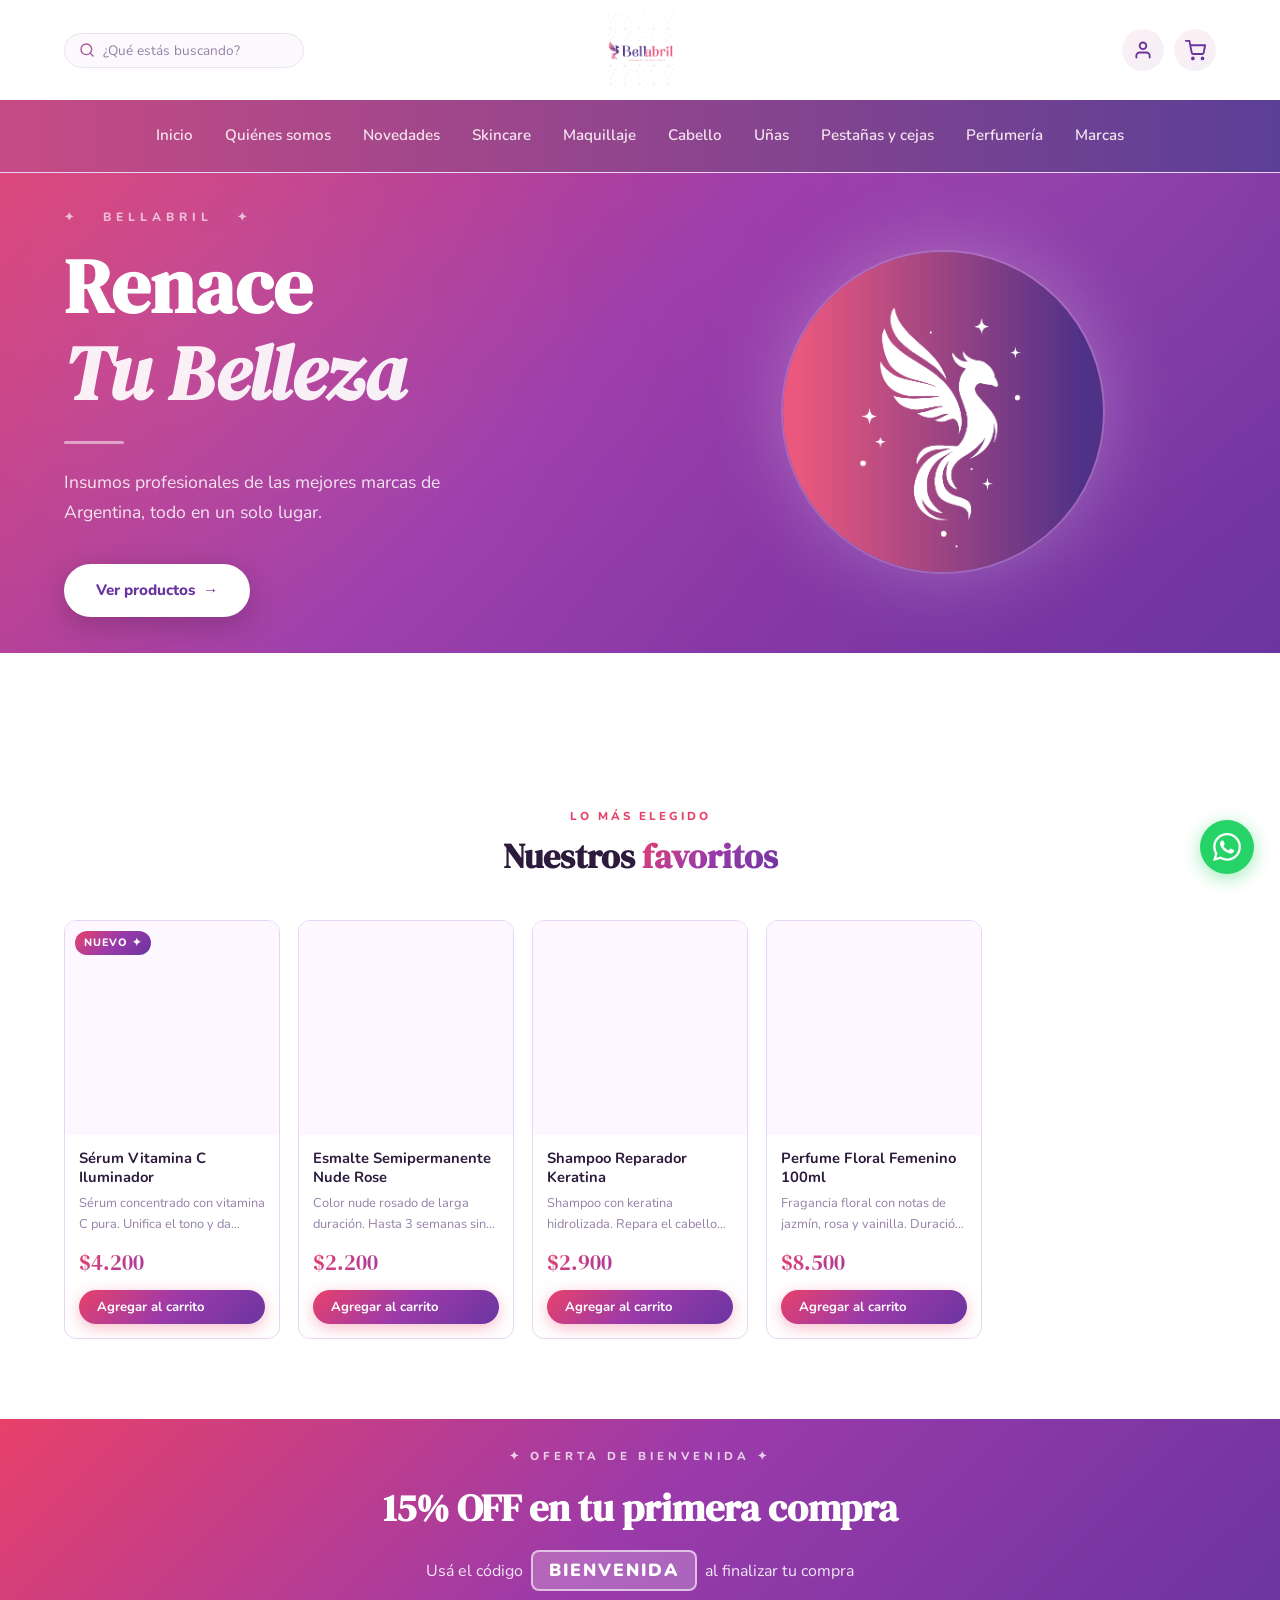
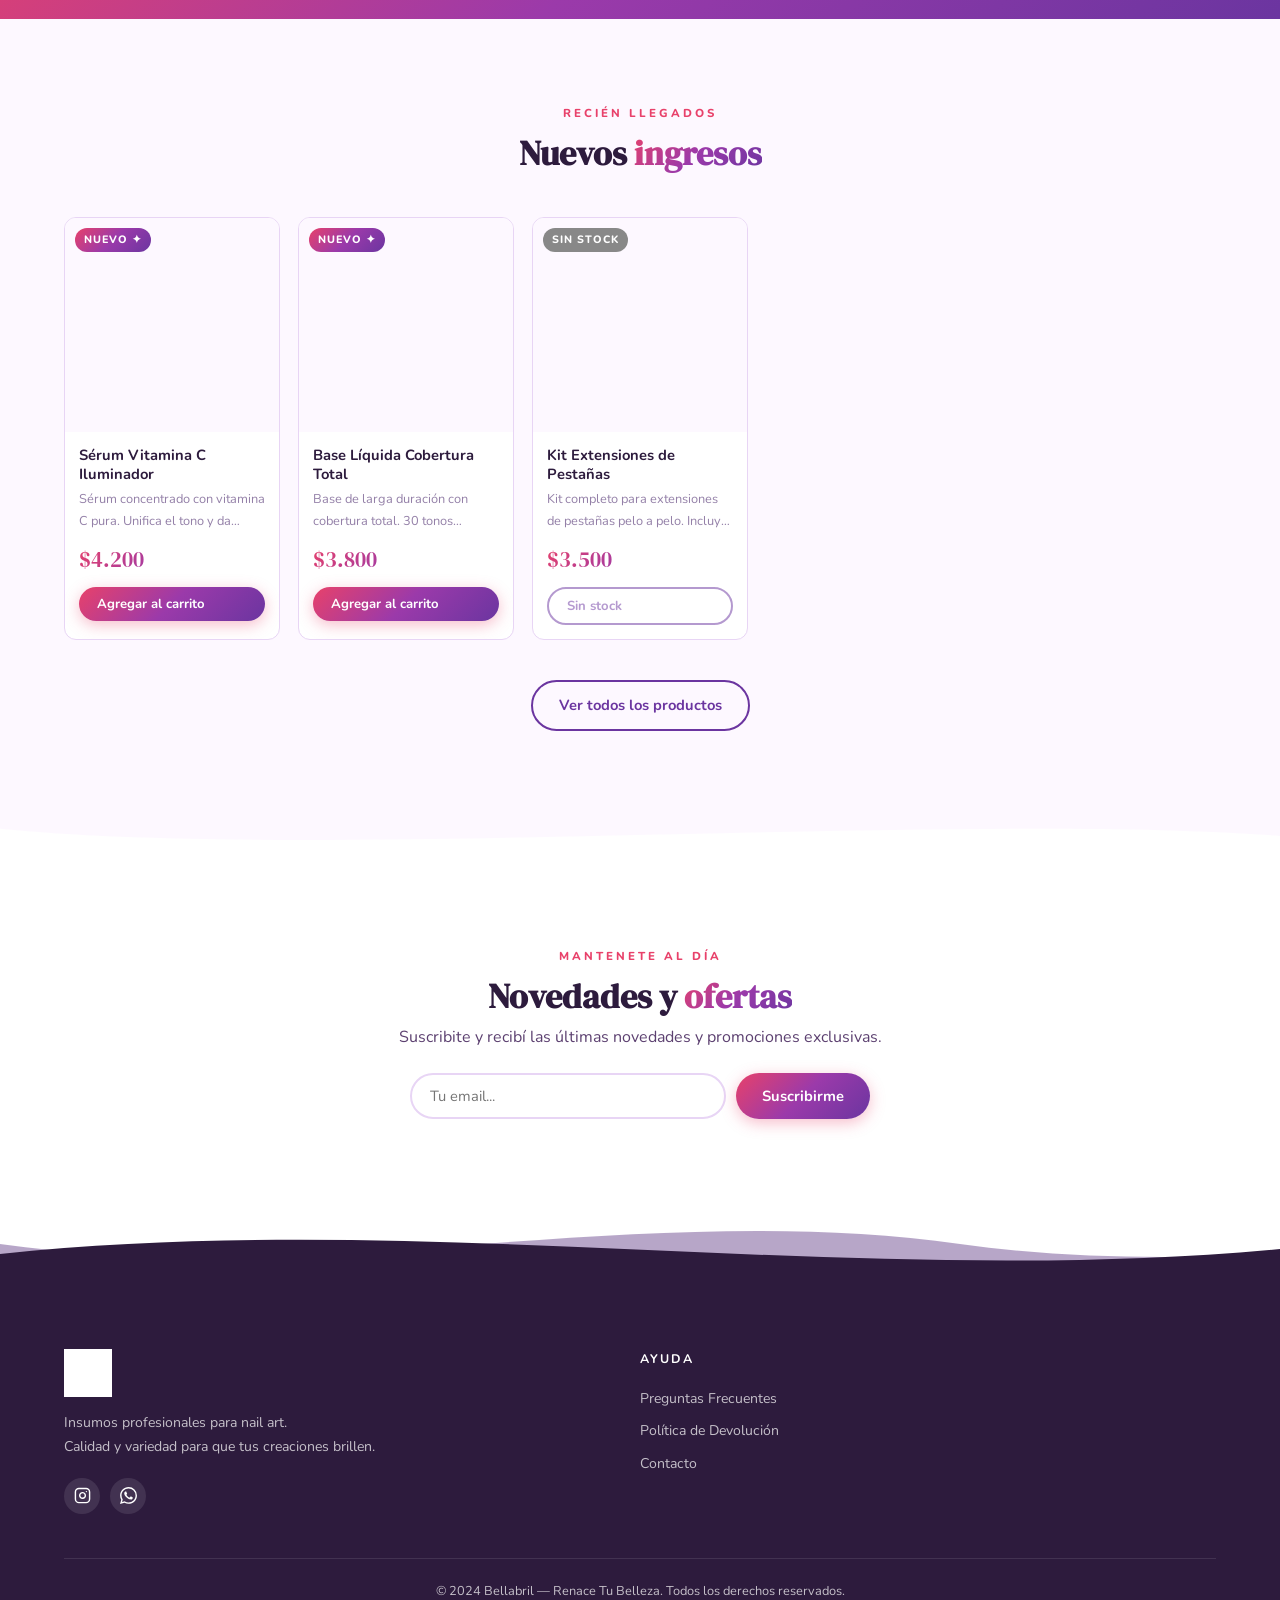
==== commit 18e748ea: "Elimina link "Cómo Comprar" del footer y corrige espacio entre ola y footer - Quita el link suelto (" ====
--- a/index.html
+++ b/index.html
@@ -227,8 +227,7 @@
       <div>
         <p class="footer__title">Ayuda</p>
         <div class="footer__links">
-          <a href="#" class="footer__link">Preguntas Frecuentes</a>
-          <a href="#" class="footer__link">Cómo Comprar</a>
+          <a href="preguntas-frecuentes.html" class="footer__link">Preguntas Frecuentes</a>
           <a href="#" class="footer__link">Política de Devolución</a>
           <a href="contacto.html" class="footer__link">Contacto</a>
         </div>
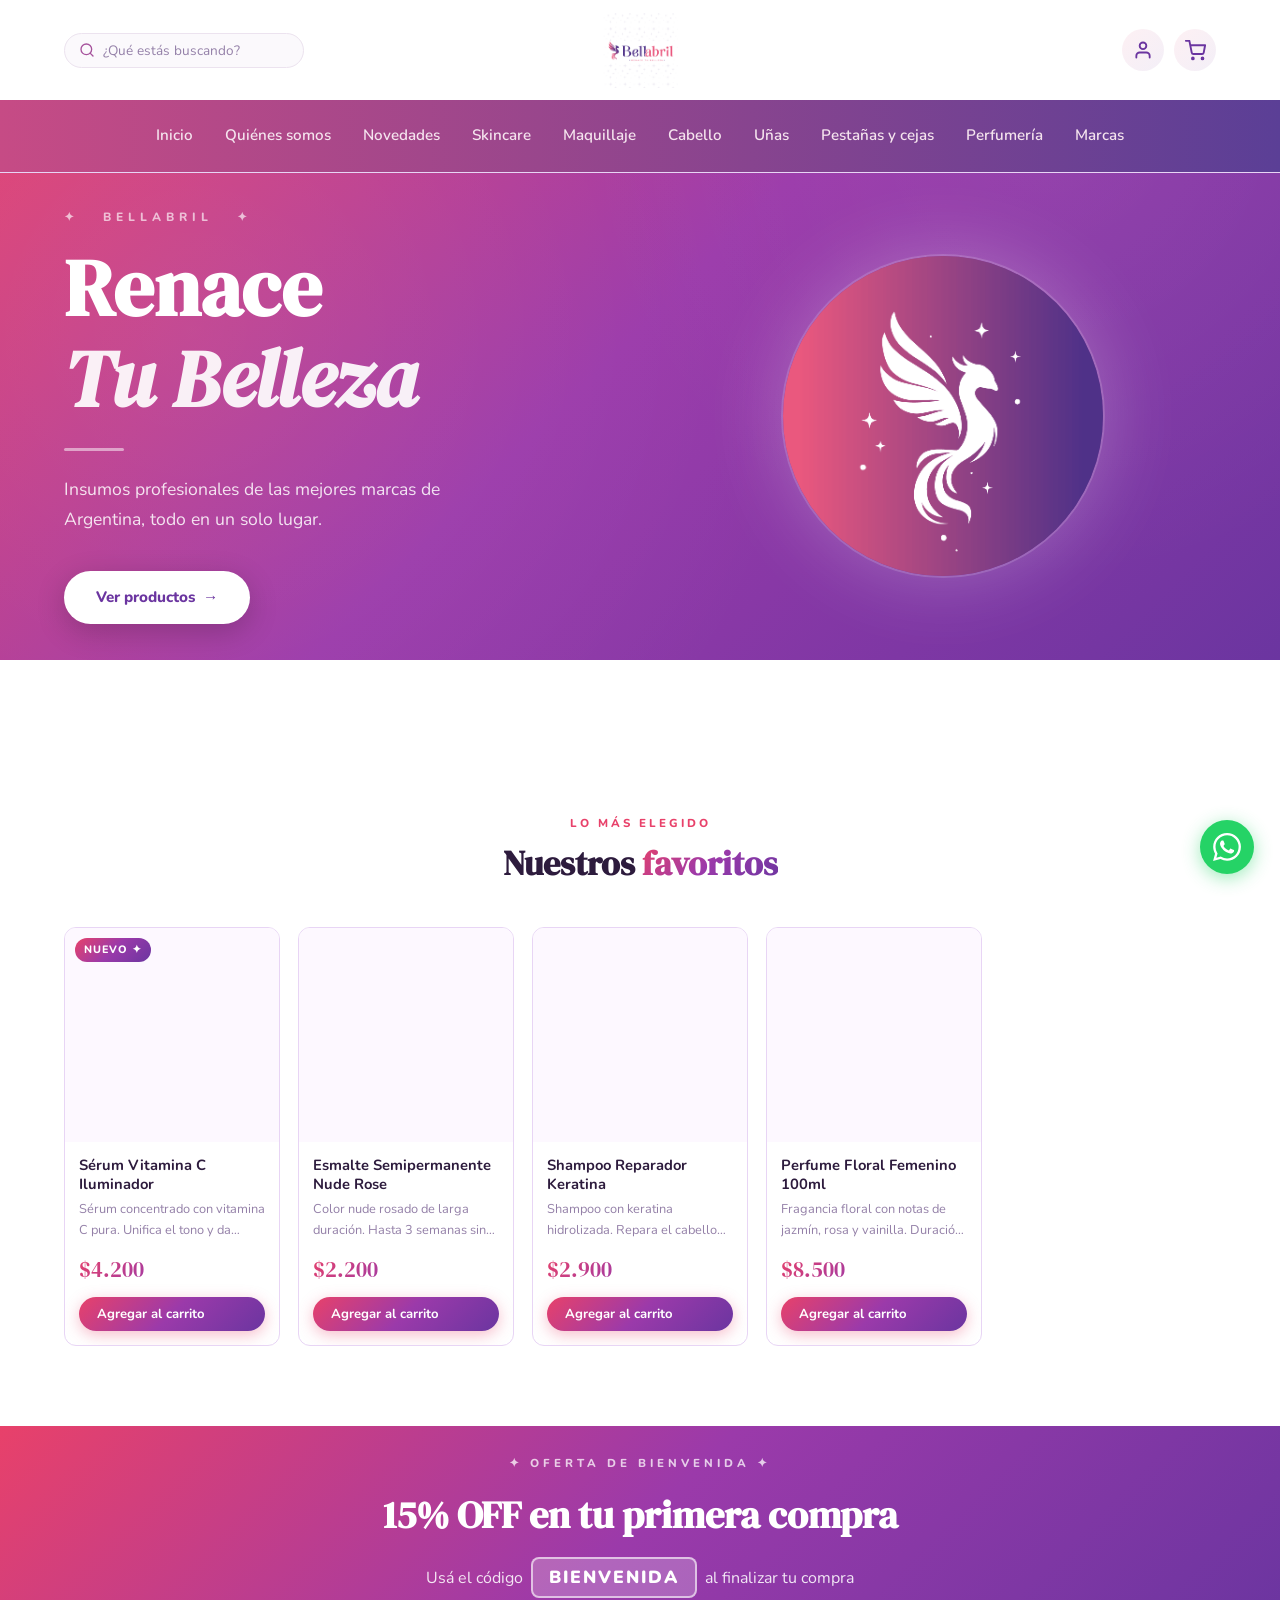
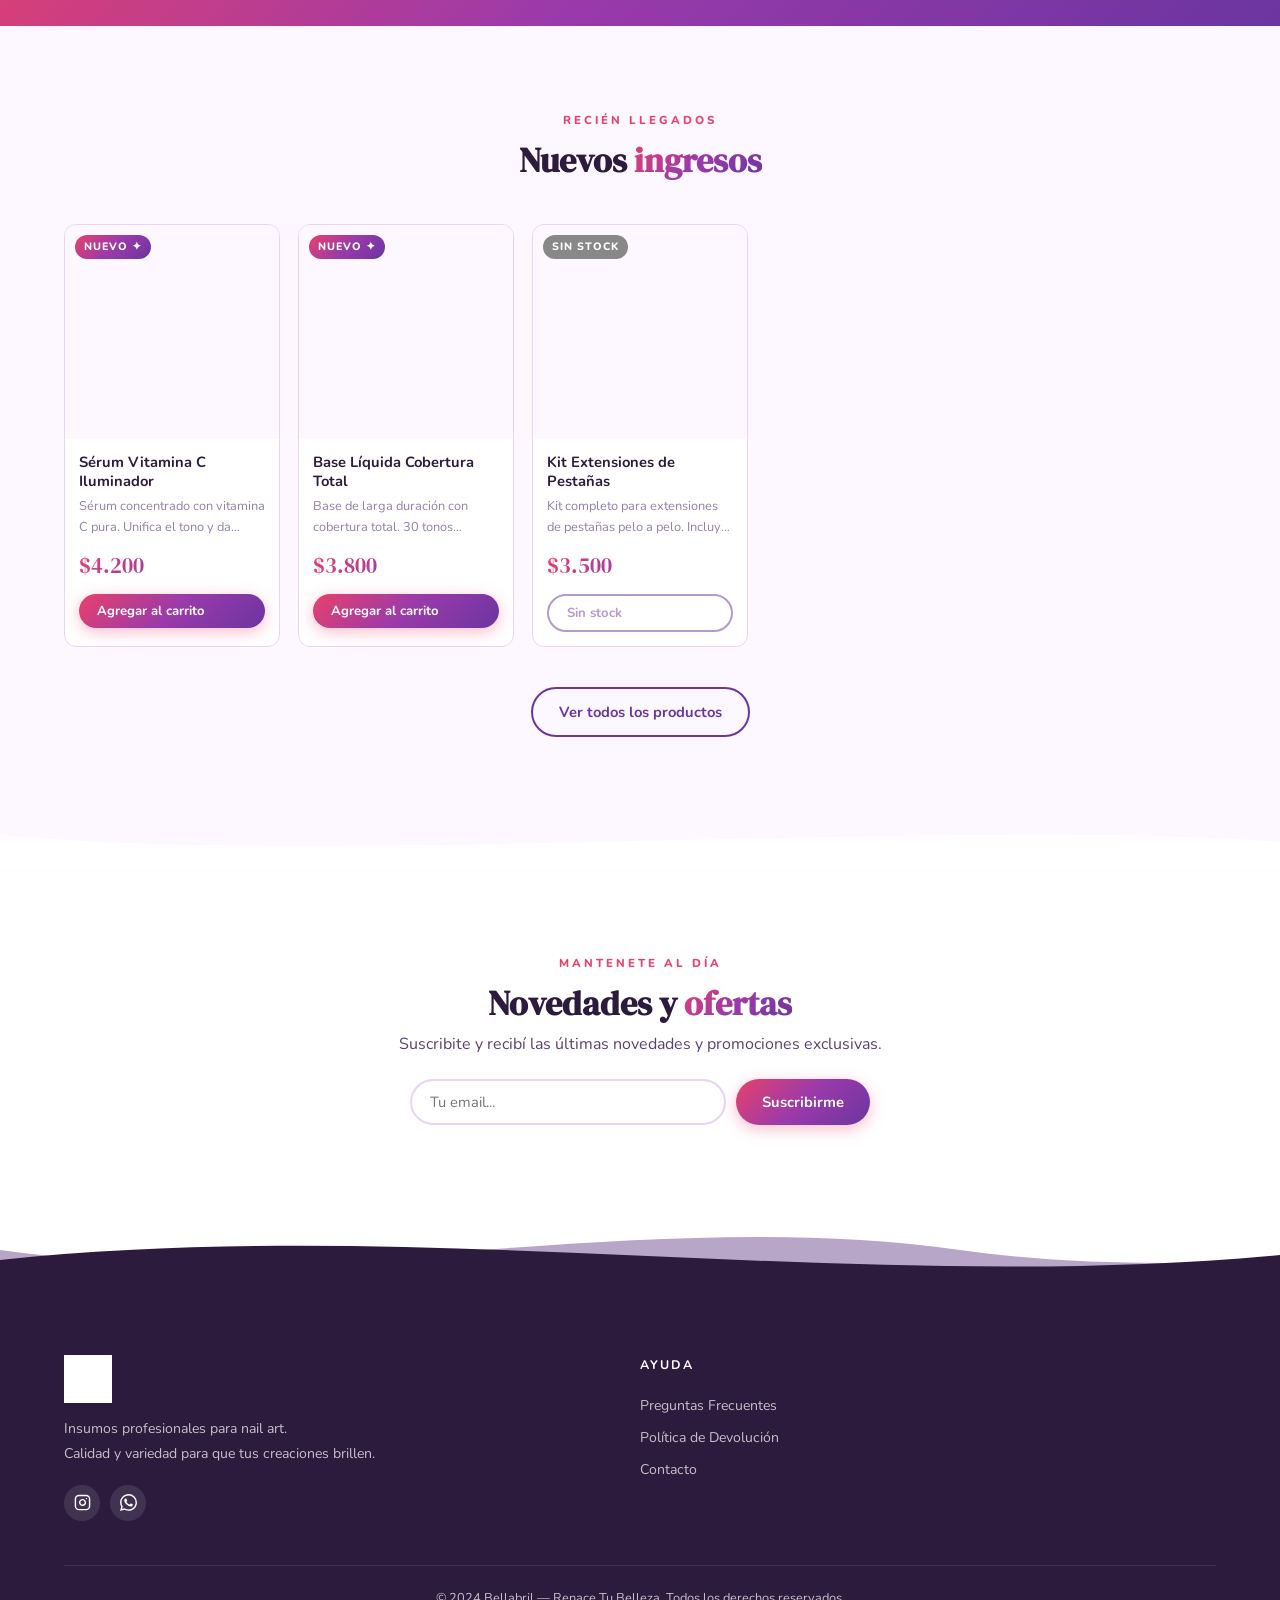
==== commit 3a9c81ac: "Corrige el hero del inicio en mobile y actualiza guía/panel de productos - index.html/styles.css: el" ====
--- a/index.html
+++ b/index.html
@@ -102,17 +102,17 @@
 <section class="hero" style="padding-top:calc(var(--header-h) + var(--cats-h));min-height:50vh">
   <div class="hero__overlay"></div>
   <div class="hero__sparkles" id="sparkles"></div>
-  <div class="container" style="position:relative;z-index:1;display:grid;grid-template-columns:1fr 1fr;gap:60px;align-items:center;padding-top:36px;padding-bottom:36px">
+  <div class="container hero__grid">
     <div>
       <p style="font-size:0.75rem;font-weight:800;letter-spacing:5px;text-transform:uppercase;color:rgba(255,255,255,0.65);margin-bottom:18px">✦ &nbsp; Bellabril &nbsp; ✦</p>
-      <h1 style="font-family:'DM Serif Display',serif;font-size:clamp(3rem,6vw,5rem);line-height:1.05;color:white;margin-bottom:6px">Renace</h1>
-      <h1 style="font-family:'DM Serif Display',serif;font-size:clamp(3rem,6vw,5rem);line-height:1.05;color:white;font-style:italic;margin-bottom:28px;opacity:0.92">Tu Belleza</h1>
+      <h1 style="font-family:'DM Serif Display',serif;font-size:clamp(2.4rem,8vw,5rem);line-height:1.05;color:white;margin-bottom:6px">Renace</h1>
+      <h1 style="font-family:'DM Serif Display',serif;font-size:clamp(2.4rem,8vw,5rem);line-height:1.05;color:white;font-style:italic;margin-bottom:28px;opacity:0.92">Tu Belleza</h1>
       <div style="width:60px;height:3px;background:rgba(255,255,255,0.5);border-radius:2px;margin-bottom:24px"></div>
       <p style="font-size:1.1rem;color:rgba(255,255,255,0.85);line-height:1.7;max-width:400px;margin-bottom:36px">Insumos profesionales de las mejores marcas de Argentina, todo en un solo lugar.</p>
       <a href="productos.html" style="display:inline-flex;align-items:center;gap:10px;padding:14px 32px;border-radius:50px;background:white;color:#6B35A0;font-weight:800;font-size:0.95rem;font-family:'Nunito',sans-serif;box-shadow:0 8px 30px rgba(0,0,0,0.2);transition:all 0.3s ease" onmouseover="this.style.transform='translateY(-3px)';this.style.boxShadow='0 12px 40px rgba(0,0,0,0.3)'" onmouseout="this.style.transform='';this.style.boxShadow='0 8px 30px rgba(0,0,0,0.2)'">Ver productos &nbsp;→</a>
     </div>
-    <div style="display:flex;justify-content:center;align-items:center">
-      <div style="width:320px;height:320px;border-radius:50%;overflow:hidden;box-shadow:0 0 80px rgba(255,255,255,0.25),0 0 0 2px rgba(255,255,255,0.15);animation:floatBird 4s ease-in-out infinite;flex-shrink:0">
+    <div class="hero__circle-wrap">
+      <div class="hero__circle">
         <img src="assets/logo-icon.png" alt="Bellabril" style="width:100%;height:100%;object-fit:cover">
       </div>
     </div>
@@ -228,7 +228,7 @@
         <p class="footer__title">Ayuda</p>
         <div class="footer__links">
           <a href="preguntas-frecuentes.html" class="footer__link">Preguntas Frecuentes</a>
-          <a href="#" class="footer__link">Política de Devolución</a>
+          <a href="politica-de-devolucion.html" class="footer__link">Política de Devolución</a>
           <a href="contacto.html" class="footer__link">Contacto</a>
         </div>
       </div></div>
--- a/css/styles.css
+++ b/css/styles.css
@@ -258,6 +258,18 @@
   pointer-events: none;
 }
 
+.hero__grid {
+  position: relative; z-index: 1; display: grid;
+  grid-template-columns: 1fr 1fr; gap: 60px; align-items: center;
+  padding-top: 36px; padding-bottom: 36px;
+}
+.hero__circle-wrap { display: flex; justify-content: center; align-items: center; }
+.hero__circle {
+  width: 320px; height: 320px; border-radius: 50%; overflow: hidden; flex-shrink: 0;
+  box-shadow: 0 0 80px rgba(255,255,255,0.25), 0 0 0 2px rgba(255,255,255,0.15);
+  animation: floatBird 4s ease-in-out infinite;
+}
+
 /* ── CATEGORIES GRID ─────────────────────────── */
 .cats-section { padding: 80px 0; background: var(--bg-light); }
 .cats-grid { display: grid; grid-template-columns: repeat(auto-fill,minmax(130px,1fr)); gap: 14px; }
@@ -484,13 +496,34 @@
 .page-header p { opacity: 0.84; }
 
 /* ── FILTER BAR ──────────────────────────────── */
-.filter-bar { padding: 22px 0; border-bottom: 1px solid var(--border); margin-bottom: 36px; display: flex; gap: 8px; flex-wrap: wrap; }
+.filter-bar {
+  padding: 22px 0; border-bottom: 1px solid var(--border); margin-bottom: 36px;
+  display: flex; align-items: center; justify-content: space-between; gap: 16px; flex-wrap: wrap;
+}
+.filter-bar__cats { display: flex; gap: 8px; flex-wrap: wrap; }
 .filter-btn {
   padding: 7px 18px; border-radius: var(--radius-pill); border: 2px solid var(--border);
   background: var(--bg); font-family: 'Nunito', sans-serif; font-weight: 700; font-size: 0.82rem;
   color: var(--text-medium); cursor: pointer; transition: all var(--transition);
 }
 .filter-btn:hover, .filter-btn.active { background: var(--gradient); color: white; border-color: transparent; box-shadow: 0 4px 12px rgba(232,65,106,0.28); }
+
+/* ── SORT SELECT ─────────────────────────────── */
+.sort-wrap { display: flex; align-items: center; gap: 10px; flex-shrink: 0; }
+.sort-wrap label { font-size: 0.78rem; font-weight: 700; color: var(--text-medium); white-space: nowrap; }
+.sort-select-box { position: relative; }
+.sort-select-box::after {
+  content: ''; position: absolute; right: 14px; top: 50%; width: 8px; height: 8px;
+  border-right: 2px solid var(--purple); border-bottom: 2px solid var(--purple);
+  transform: translateY(-65%) rotate(45deg); pointer-events: none;
+}
+.sort-select {
+  appearance: none; -webkit-appearance: none;
+  padding: 9px 36px 9px 16px; border-radius: var(--radius-pill); border: 2px solid var(--border);
+  background: var(--bg); font-family: 'Nunito', sans-serif; font-weight: 700; font-size: 0.82rem;
+  color: var(--purple); cursor: pointer; transition: all var(--transition);
+}
+.sort-select:hover, .sort-select:focus { border-color: var(--purple-light); outline: none; }
 
 /* scroll reveal desactivado */
 .reveal { opacity: 1; transform: none; }
@@ -629,9 +662,17 @@
   .header-spacer { height: calc(var(--header-h) + var(--cats-h)); }
 
   .hero__phoenix { display: none; }
-  .hero { min-height: 72vh; padding: 60px 0; }
+  .hero { min-height: 0; padding-bottom: 40px; }
   .hero__title { font-size: 2.1rem; }
   .hero__subtitle { font-size: 0.95rem; }
+  .hero__grid {
+    grid-template-columns: 1fr; gap: 28px; text-align: center;
+    padding-top: 24px; padding-bottom: 12px;
+  }
+  .hero__grid > div:first-child > * { margin-left: auto; margin-right: auto; }
+  .hero__grid p[style*="max-width"] { max-width: none; }
+  .hero__circle-wrap { order: -1; }
+  .hero__circle { width: 180px; height: 180px; box-shadow: 0 0 40px rgba(255,255,255,0.2), 0 0 0 2px rgba(255,255,255,0.15); }
   .products-grid { grid-template-columns: repeat(2,1fr); gap: 10px; }
   .cart-layout, .checkout-layout, .contact-layout, .nos-grid { grid-template-columns: 1fr; }
   .footer__grid { grid-template-columns: 1fr; gap: 28px; text-align: center; }
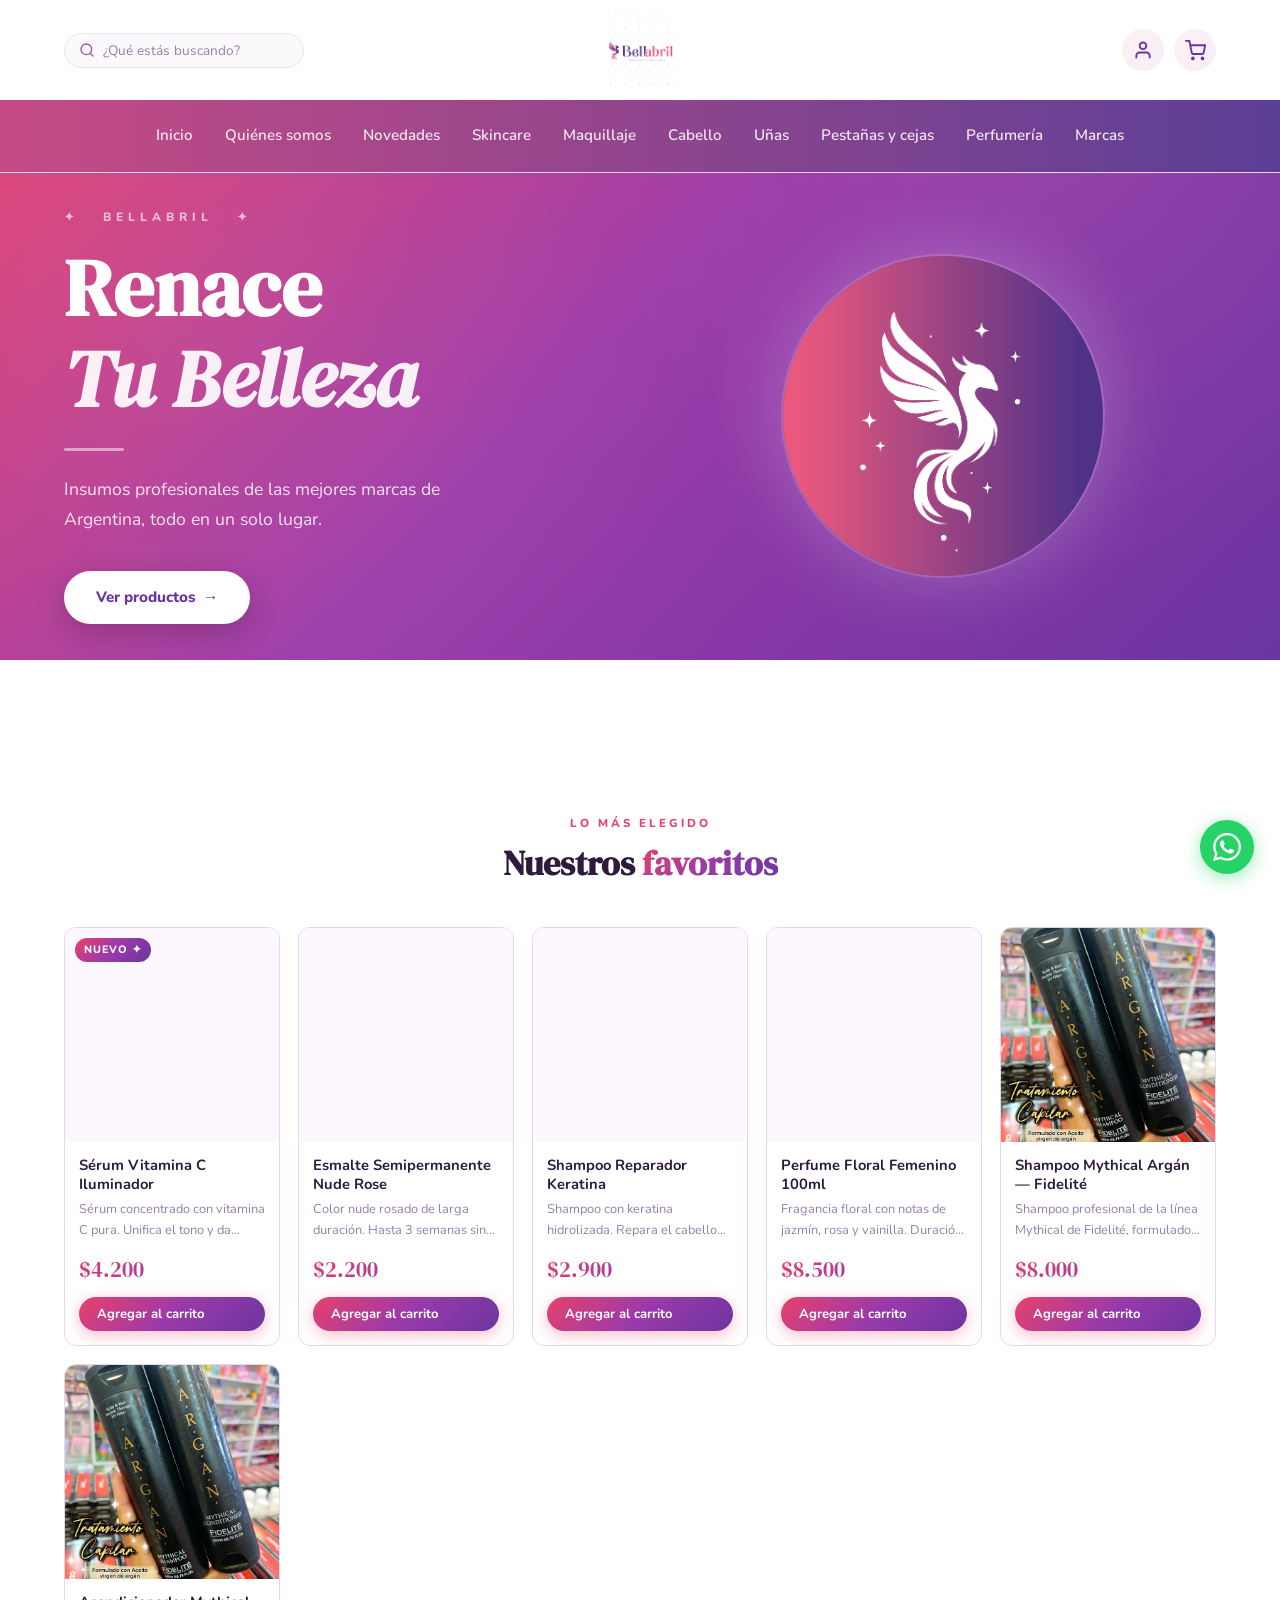
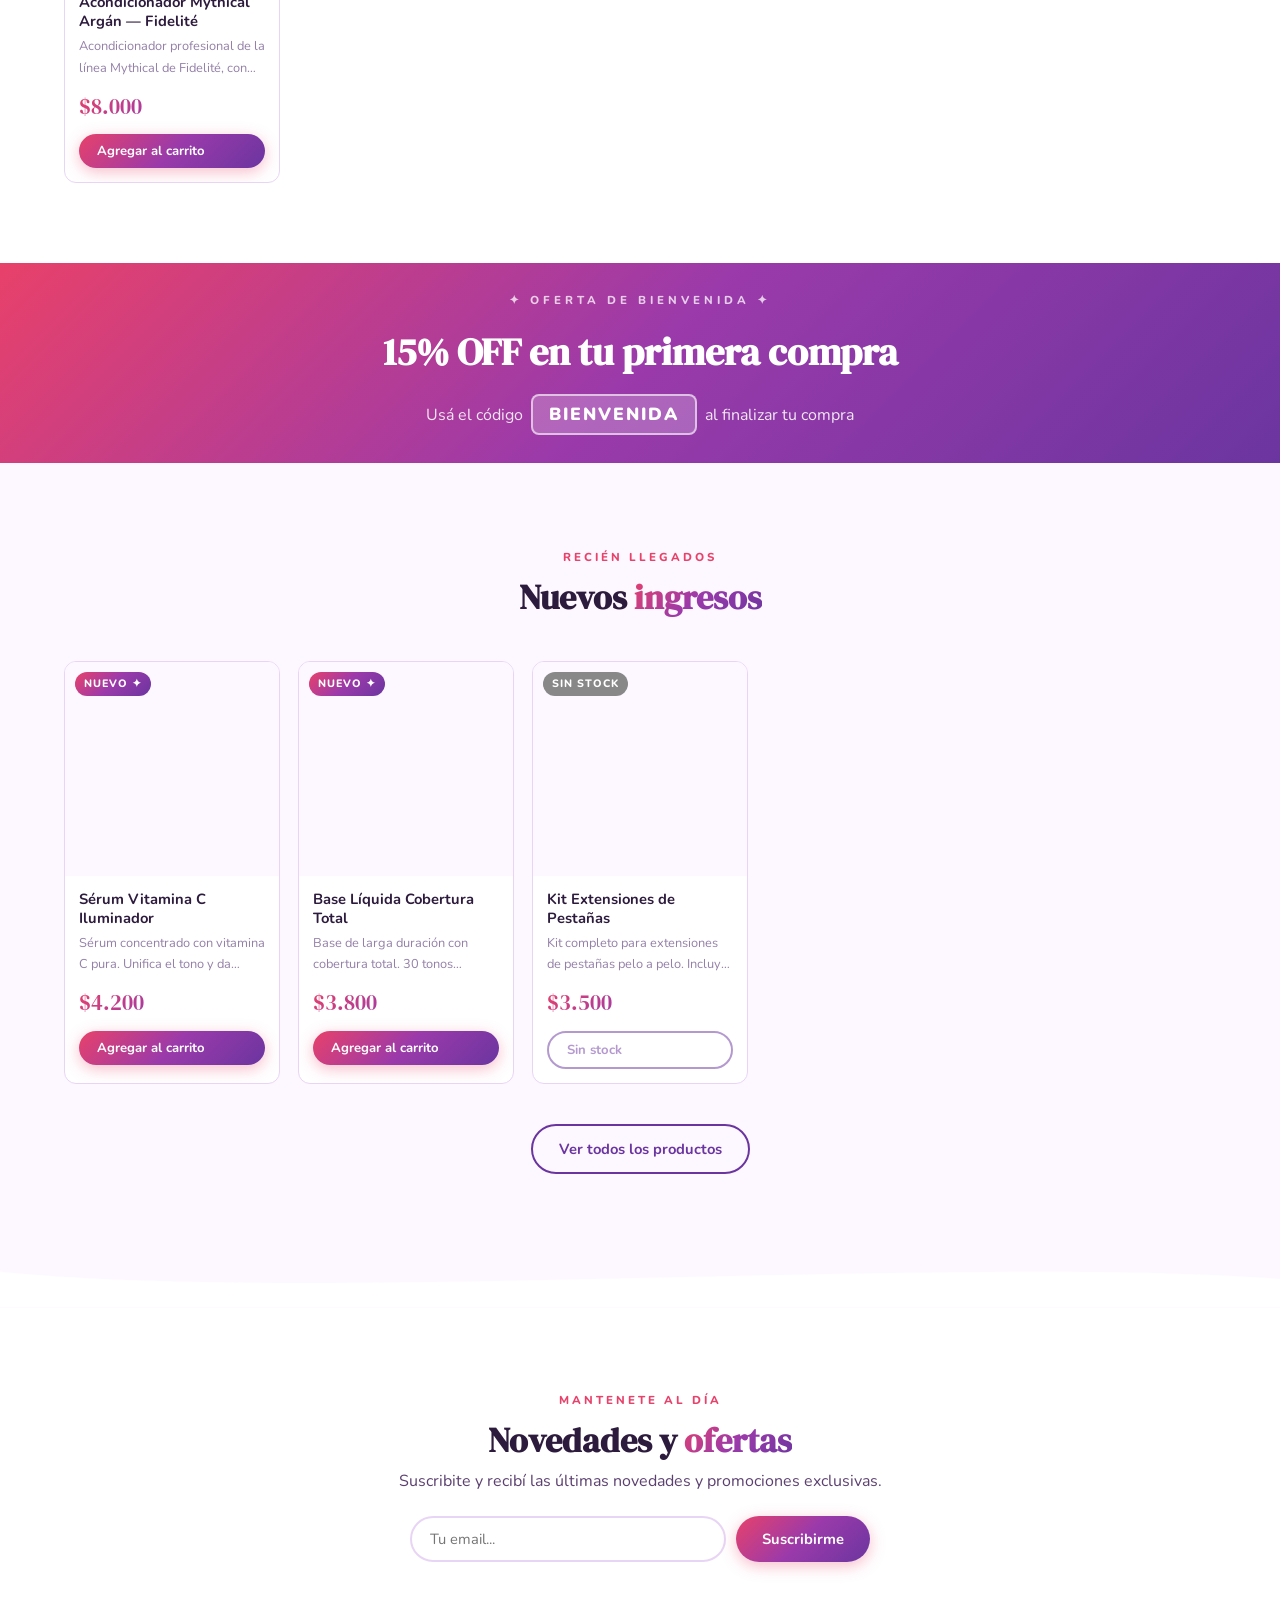
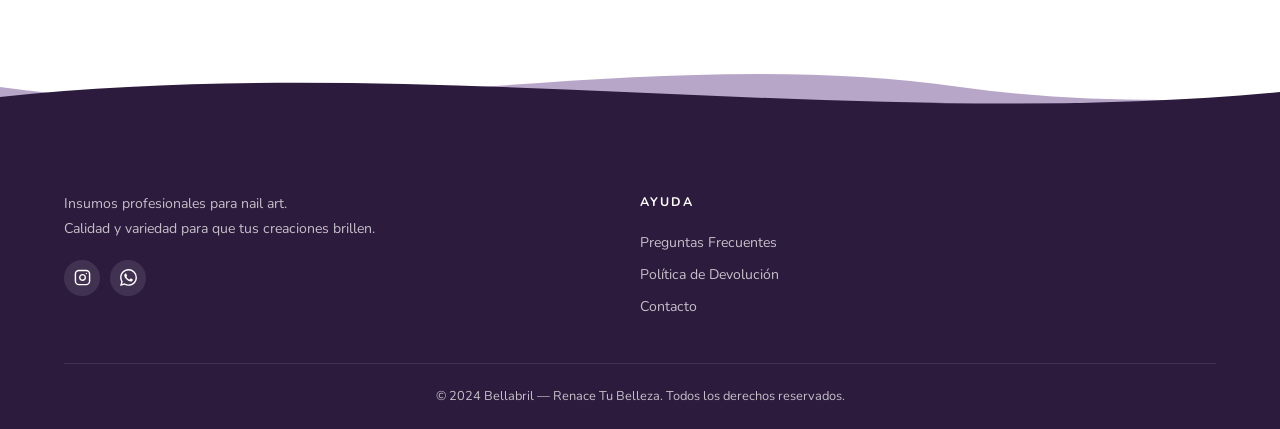
==== commit 88d0b3bd: "Elimina el logo roto del footer en todas las páginas El logo-icon.png no es transparente; el filtro " ====
--- a/index.html
+++ b/index.html
@@ -208,7 +208,6 @@
   <div class="container">
     <div class="footer__grid">
       <div>
-        <div class="footer__logo"><img src="assets/logo-icon.png" style="height:48px;width:auto"></div>
         <p class="footer__tagline">Insumos profesionales para nail art.<br>Calidad y variedad para que tus creaciones brillen.</p>
         <div class="footer__socials">
           <a href="https://www.instagram.com/bellabril.ba" class="social-btn" aria-label="Instagram" target="_blank" rel="noopener">
